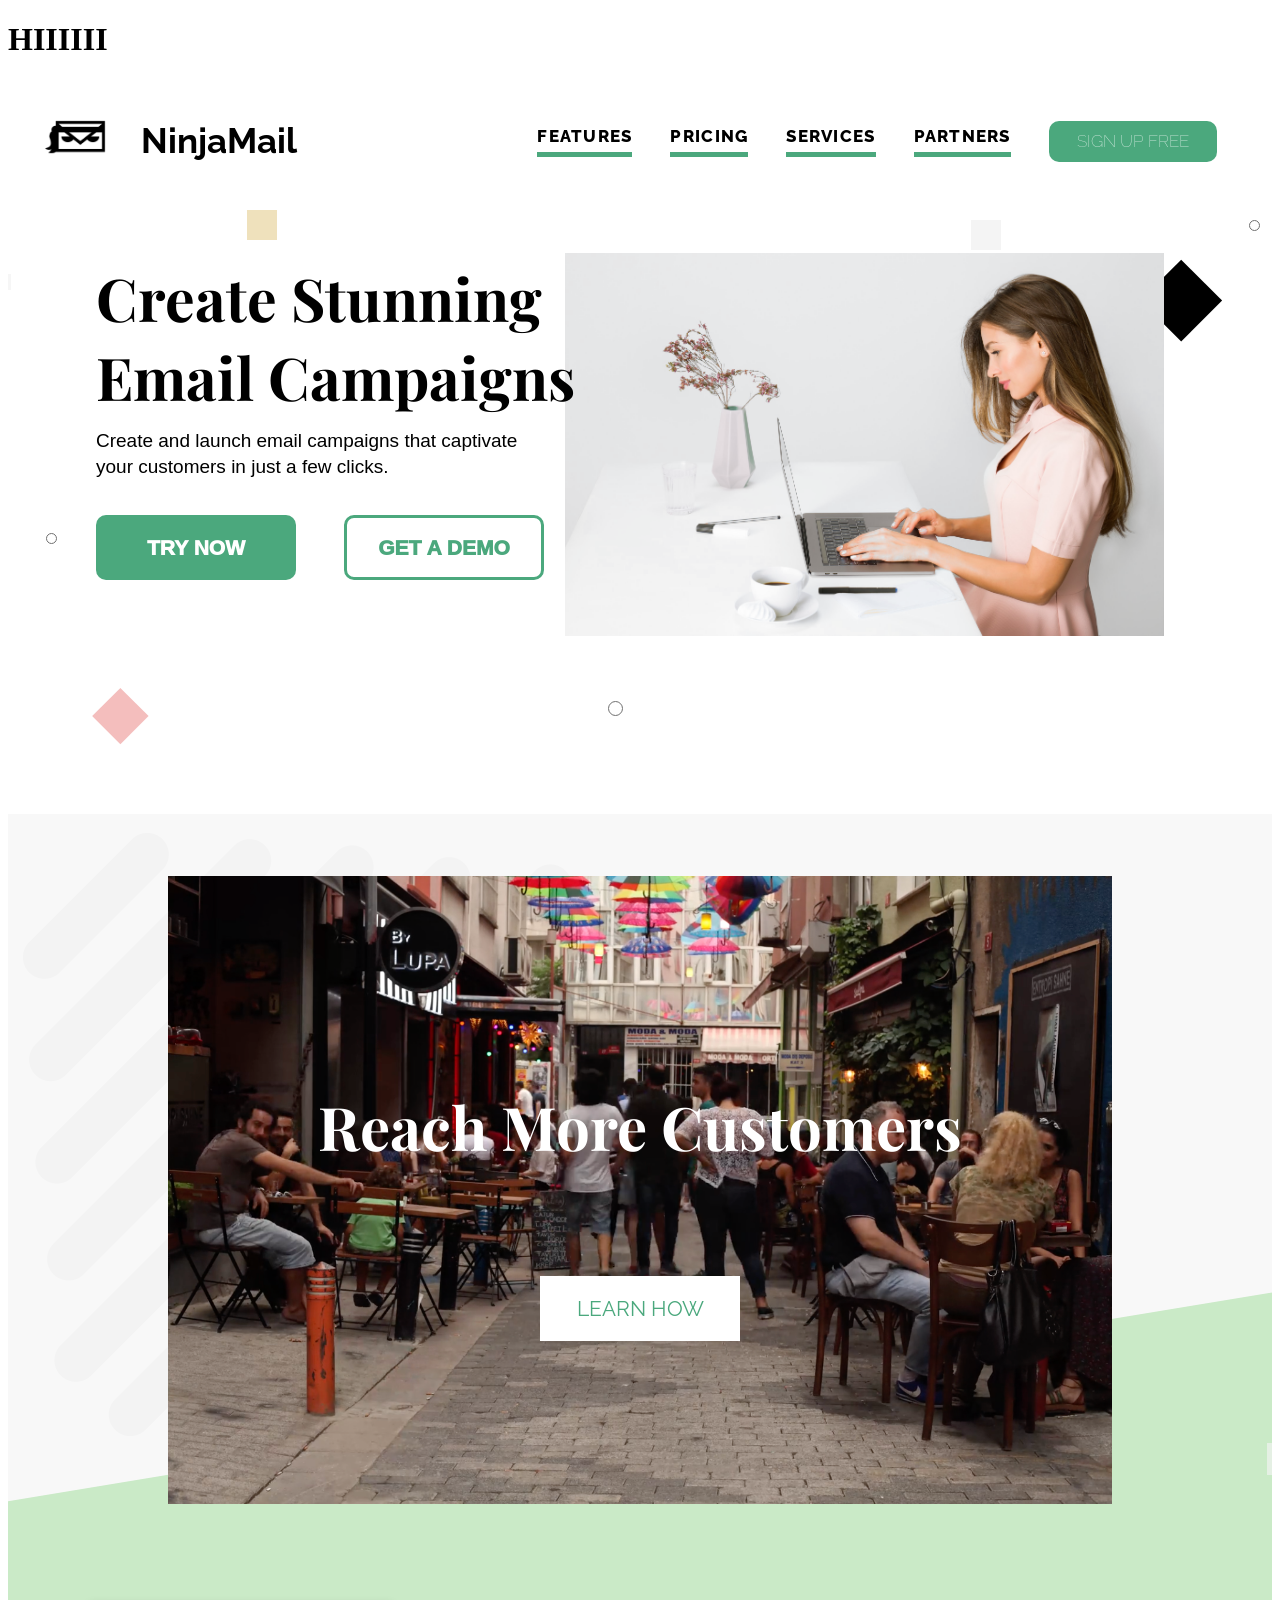
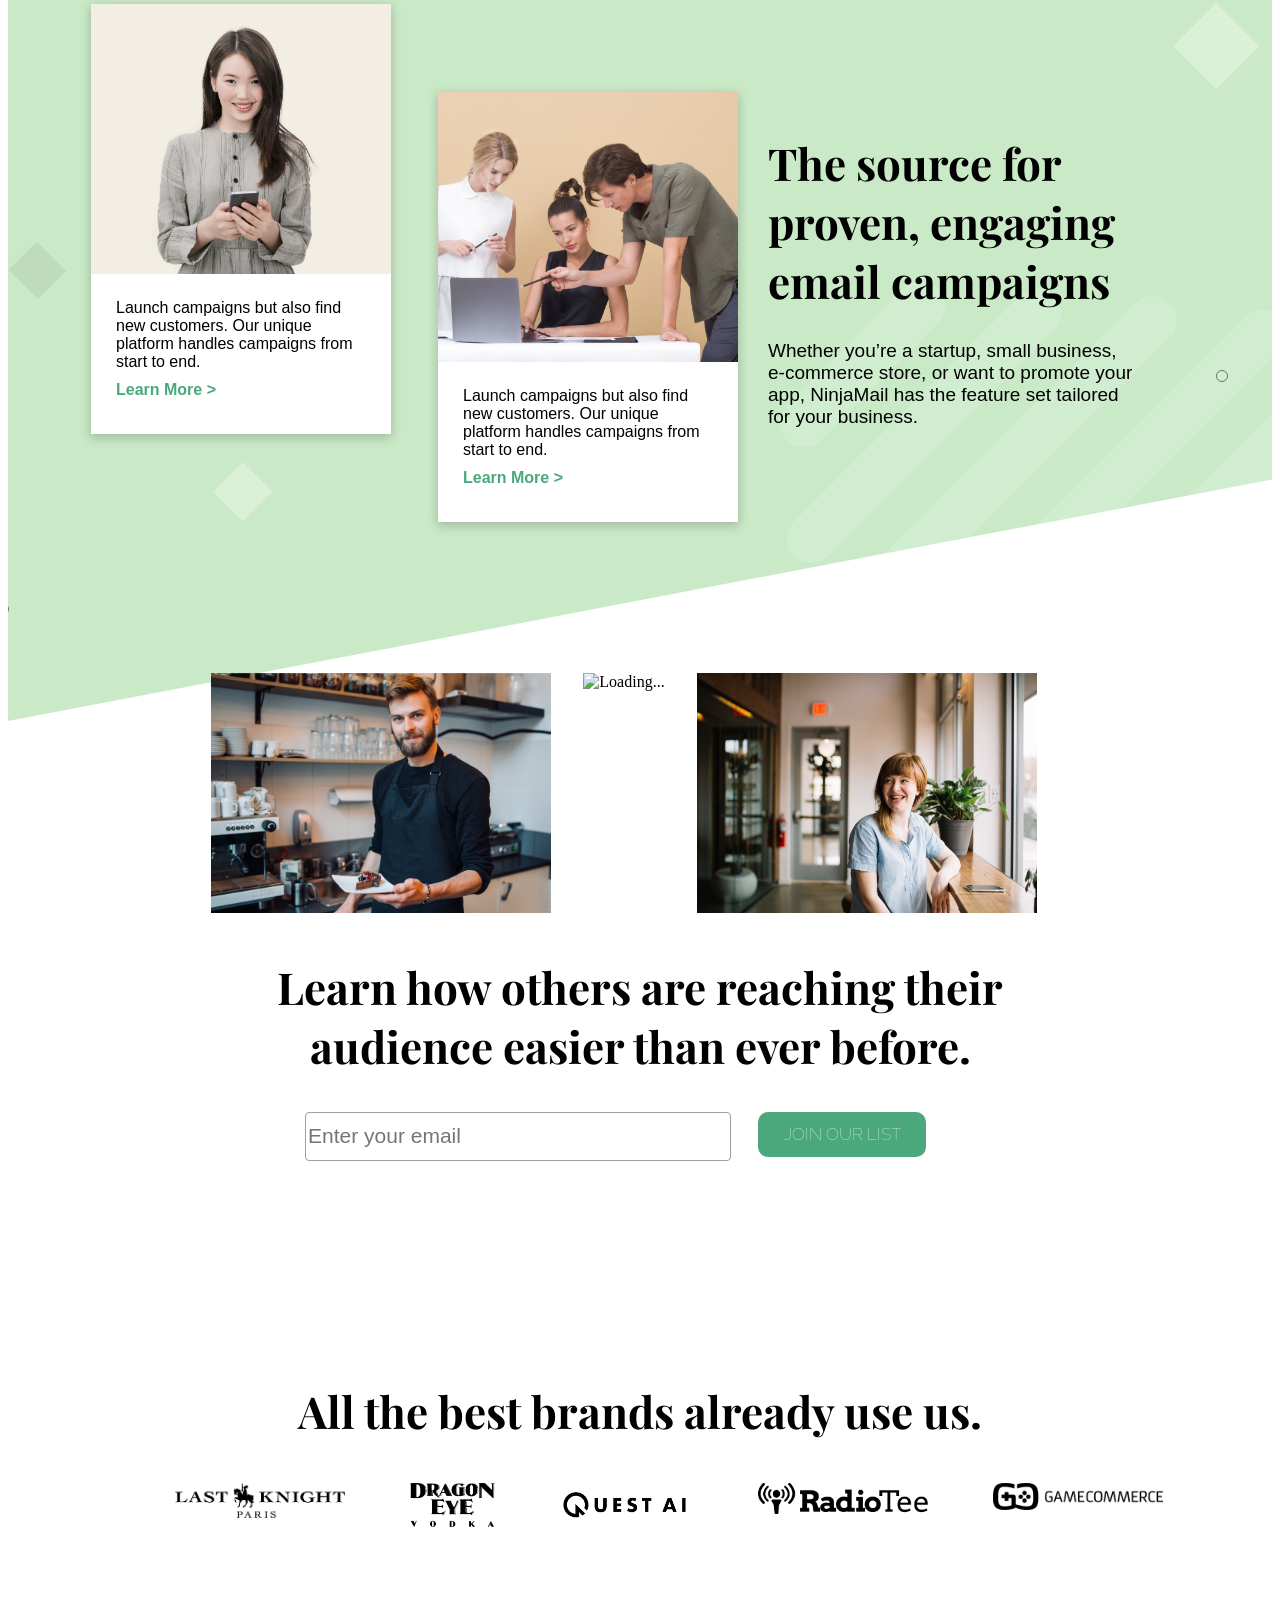
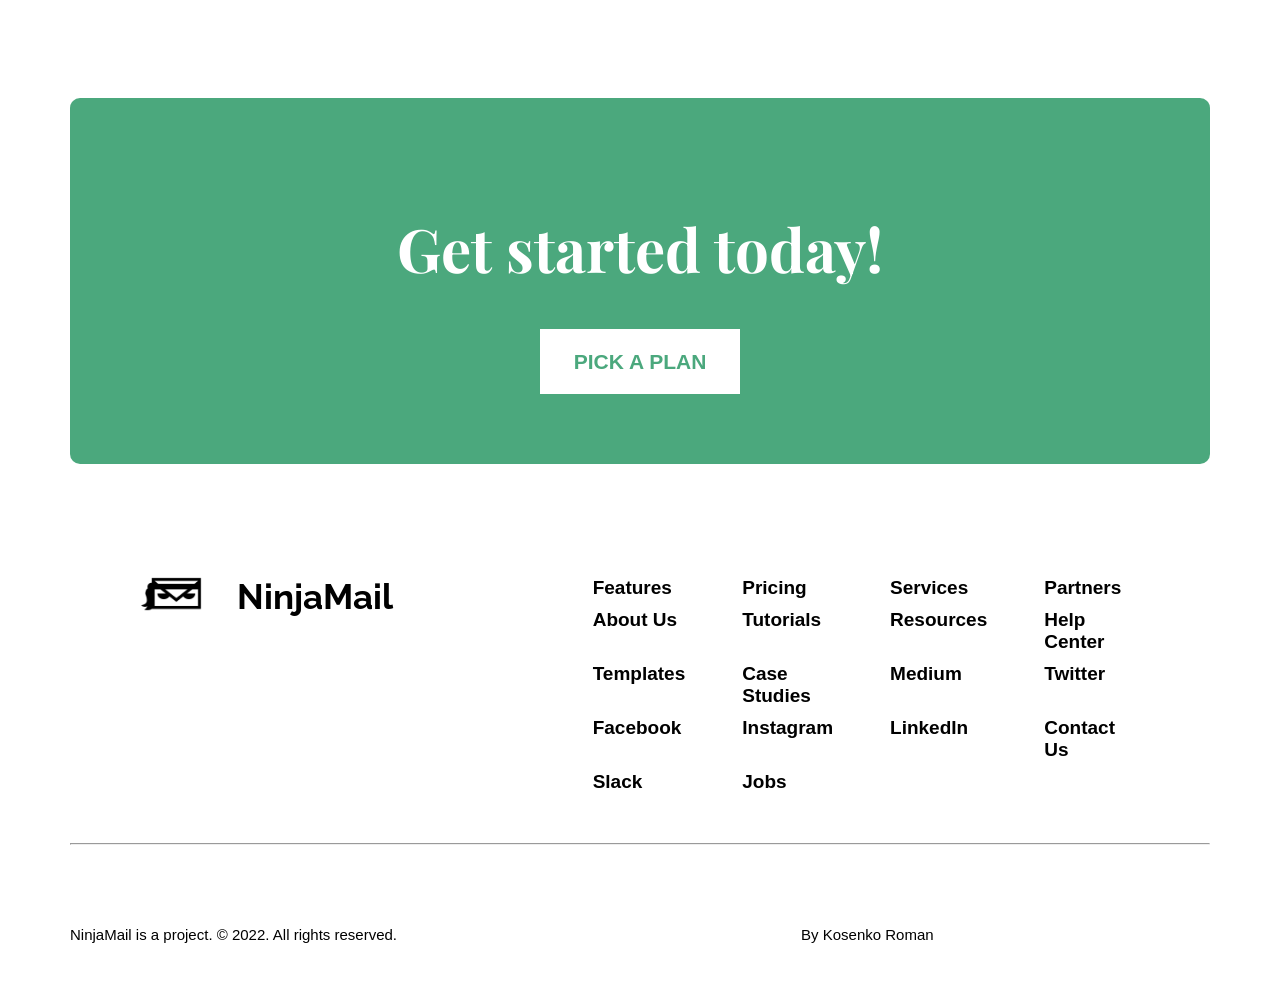
==== index.html @ f55a3e5f "Adaptive without burger" ====
<!DOCTYPE html>

<html lang="en">
    <head>
        <meta charset="UTF-8">
        <title>Title</title>
        <meta name="viewport" content="width=device-width, initial-scale = 1, shrink-to-fit=no">
        <link rel="stylesheet" href="./style.css">
        <link rel="preconnect" href="https://fonts.googleapis.com">
        <link rel="preconnect" href="https://fonts.gstatic.com" crossorigin>
        <link href="https://fonts.googleapis.com/css2?family=Playfair+Display:wght@900&family=Raleway:wght@800;900&display=swap" rel="stylesheet">
        <link href="https://fonts.googleapis.com/css2?family=Roboto:wght@100&display=swap" rel="stylesheet">
    </head>

    <body>
        <header>
            <h1>HIIIIII</h1>
            <div class="container">
                <div class="NinjaMainLogo">
                    <img class="logo_img" src="./img/index.png" alt="Loading...">
                    <span><strong>NinjaMail</strong></span>
                </div>

                <div class="nav_links">
                    <ul class="links">
                        <li>FEATURES</li>
                        <li>PRICING</li>
                        <li>SERVICES</li>
                        <li>PARTNERS</li>
                    </ul>
                    <button class="sign_up_btn">SIGN UP FREE</button>
                </div>
            </div>
        </header>


        <main>
            <div class="container">
                <div class="hero">
                    <div class="hero-left-side">
                        <h1>Create Stunning <br>
                            Email Campaigns</h1>
                        <div class="desc">Create and launch email campaigns that captivate
                    your customers in just a few clicks.</div>

                        <div class="hero-buttons">
                            <button>TRY NOW</button>
                            <button>GET A DEMO</button>
                        </div>
                    </div>
                    <img class="hero-photo" src="./img/hero-photo.png" alt="Wait...">
                </div>

                <div class="video-part">
                    <h1>Reach More Customers</h1>
                    <button>LEARN HOW</button>
                    <img class="video-img" src="./img/video.png" alt="Loading...">
                </div>

                <div class="sec-3">
                    <div class="cards">
                        <div class="card-1">
                            <img src="./img/photo-person-1.png" alt="Loading...">
                            <div class="white-box">
                                <span>
                                    Launch campaigns but also find new customers. Our unique platform handles campaigns from start to end.
                                </span>
                                <button class="learn-more">Learn More > </button>
                            </div>
                            </div>

                            <div class="card-2">
                                <img src="./img/photo-person-2.png" alt="Loading...">
                                <div class="white-box">
                                    <span>
                                        Launch campaigns but also find new customers. Our unique platform handles campaigns from start to end.
                                    </span>
                                    <button class="learn-more">Learn More > </button>
                                </div>
                        </div>
                    </div>

                    <div class="description">
                        <h1>The source for proven, engaging email campaigns</h1>
                        <span>Whether you’re a startup, small business, e-commerce store, or want to promote your app, NinjaMail
                            has the feature set tailored for your business.
                        </span>
                    </div>
                </div>



                <div class="sec-4">
                    <div class="gallery">
                        <div class="gallery-up">
                            <div class="gallery-1">
                                <img src="./img/gallery-1.png" alt="Loading...">
                            </div>
                            <div class="gallery-2">
                                <img src="./img/gallery-2.png" alt="Loading...">
                            </div>
                        </div>
                        <div class="gallery-low">
                            <div class="gallery-3">
                                <img src="./img/gallery-3.png" alt="Loading...">
                            </div>
                        </div>
                    </div>
                    <h1>Learn how others are reaching their audience easier than ever before.</h1>

                    <div class="email">
                        <input type="text" placeholder="Enter your email"/>
                        <button class="join">JOIN OUR LIST</button>
                    </div>
                </div>

                <div class="brands">
                    <h1>All the best brands
                        already use us.</h1>
                    <div class="logos">
                        <img class="brand-1" src="./img/brand-1.png" alt="Loading...">
                        <img class="brand-2" src="./img/brand-2.png" alt="Loading...">
                        <img class="brand-3" src="./img/brand-3.png" alt="Loading...">
                        <img class="brand-4" src="./img/brand-4.png" alt="Loading...">
                        <img class="brand-5" src="./img/brand-5.png" alt="Loading...">
                    </div>
                </div>

                <div class="get-started">
                    <h1>Get started today!</h1>
                    <button>PICK A PLAN</button>
                </div>



                <div class="footer">
                    <div class="logo-foot">
                        <div class="NinjaMainLogo">
                            <img class="logo_img" src="./img/index.png" alt="Loading...">
                            <span><strong>NinjaMail</strong></span>
                        </div>
                    </div>

                    <div class="footer-links">
                        <a href="">Features</a>
                        <a href="">Pricing</a>
                        <a href="">Services</a>
                        <a href="">Partners</a>
                        <a href="">About Us</a>
                        <a href="">Tutorials</a>
                        <a href="">Resources</a>
                        <a href="">Help Center</a>
                        <a href="">Templates</a>
                        <a href="">Case Studies</a>
                        <a href="">Medium</a>
                        <a href="">Twitter</a>
                        <a href="">Facebook</a>
                        <a href="">Instagram</a>
                        <a href="">LinkedIn</a>
                        <a href="">Contact Us</a>
                        <a href="">Slack</a>
                        <a href="">Jobs</a>
                    </div>
                </div>
                <hr>

                <div class="info">
                    <div class="container">
                        <span class="text">NinjaMail is a project. © 2022. All rights reserved.</span>
                        <span class="name"> By Kosenko Roman</span>
                    </div>
                </div>
            </div>
        </main>
    </body>
</html>
---- style.css ----
button {
    border: 0; // сброс толщины границ
}

.container {
    width: 1170px;
    margin: 0 auto;
}

a{
    text-decoration: none;
    color: black;
}

/*HEADER*/


header .container{
    display: flex;
    align-items: center;
    justify-content: center;
}

.NinjaMainLogo{
    padding-top: 28px;
    display: flex;
    align-items: center;
}

.NinjaMainLogo span{
    font-family: 'Raleway', sans-serif;
    font-weight: 900;
    font-size: 35px;
}

.logo_img{
    display: inline-block;
    width: 128px;
    height: 64px;
}

.nav_links{
    display: flex;
    align-items: center;
    justify-content: center;
    margin-right: 100px;
    margin-left: 310px;
    margin-top: 30px;
}

.links{
    display: flex;
    align-items: center;
    justify-content: center;
    list-style: none;
}

.links li{
    margin-right: 38px;
    font-family: 'Raleway' , sans-serif;
    font-weight: 800;
    font-size: 17px;
    line-height: 20px;
    padding-bottom: 6px;
    letter-spacing: 1.27px;
    border-bottom: 5px solid #4BA87D;
}

.sign_up_btn{
    width: 168px;
    height: 41px;
    background-color: #4BA87D;
    color: white;
    font-family: 'Raleway' , sans-serif;
    font-weight: 100;
    font-size: 17px;
    border-radius: 10px;
}


/*MAIN*/

main{
    height: 2648px;
    background: center / cover no-repeat url('./img/background.svg');
}


.hero{
    display: flex;
    align-items: center;
    justify-content: center;
    width: 1088px;
    height: 383px;
    margin: 0 auto 320px auto;
}

.hero-left-side{
    z-index: 2;
    margin-top: 70px;
}

.hero-left-side h1{
    font-family: 'Playfair Display' , serif;
    font-size: 59px;
    width: 489px;
    height: 142px;
    margin-bottom: 28px;
}

.hero-left-side .desc{
    font-family: 'Roboto Light' , sans-serif;
    font-size: 19px;
    width: 446px;
    height: 52px;
    line-height: 26px;
}

.hero-photo{
    width: 680px;
    height: 383px;
    position: relative;
    margin-top: 200px;
    top: -20px;
    z-index: 1;
    left: -20px;
}

.hero-buttons :nth-child(1){
    margin-top: 35px;
    background-color: #4BA87D;
    color: white;
    font-family: 'Roboto Thin' , sans-serif;
    font-weight: 1000;
    font-size: 21px;
    border-radius: 10px;
    width: 200px;
    height: 65px;
}

.hero-buttons :nth-child(2){
    margin-top: 35px;
    border: 3px solid #4BA87D;
    background-color: white;
    color: #4BA87D;
    font-family: 'Roboto Thin' , sans-serif;
    font-weight: 1000;
    font-size: 21px;
    border-radius: 10px;
    margin-left: 44px;
    width: 200px;
    height: 65px;
}


/* VIDEO PART*/

.video-part{
    display: flex;
    justify-content: center;
    margin:0 10px 100px 10px;
}

.video-part h1{
    position: absolute;
    z-index: 10;
    margin-left: auto;
    margin-right: auto;
    left: 0;
    right: 0;
    text-align: center;
    font-family: 'Playfair Display' , sans-serif;
    font-size: 60px;
    color: white;
    margin-top: 210px;
}

.video-part button{
    position: absolute;
    z-index: 10;
    margin-left: auto;
    margin-right: auto;
    left: 0;
    right: 0;
    font-family: 'Raleway' , sans-serif;
    font-size: 21px;
    background-color: white;
    width: 200px;
    height: 65px;
    color: #4BA87D;
    margin-top: 400px;
}

.video-img{
    z-index: 1;
    width: 944px;
    height: 628px;
}

.sec-3{
    width: 1098px;
    margin: 0 auto;
    display: flex;
}

.card-1{
    display: flex;
    align-items: center;
    justify-content: center;
    flex-direction: column;
    height: 430px;
    width: 300px;
    box-shadow: 0 3px 10px 1px rgba(0 , 0 , 0 , 0.2);
}

.card-1 img{
    width: 300px;
    object-fit: cover;
    height: 430px;
}

.card-1 .white-box{
    background-color: white;
    display: flex;
    flex-direction: column;
    justify-content: start;
    align-items: start;
    padding: 25px;
}

.card-1 .white-box span{
    font-family: 'Roboto Light' , sans-serif;
    font-size: 16px;
}

.learn-more{
    color: #4BA87D;
    font-family: "Roboto Light", sans-serif;
    font-weight: 800;
    font-size: 16px;
    padding: 10px 0 ;
    background-color: white;
}


.card-2{
    display: flex;
    align-items: center;
    justify-content: center;
    flex-direction: column;
    width: 300px;
    box-shadow: 0 3px 10px 1px rgba(0 , 0 , 0 , 0.2);
    margin-left: 47px;
    margin-top: 88px;
    height: 430px;
}

.card-2 img{
    width: 300px;
    object-fit: cover;
    height: 369px;
}

.card-2 .white-box{
    background-color: white;
    display: flex;
    flex-direction: column;
    justify-content: start;
    align-items: start;
    padding: 25px;
}

.card-1 .white-box span{
    font-family: 'Roboto Light' , sans-serif;
    font-size: 16px;
}


.card-2 .white-box span{
    font-family: 'Roboto Light' , sans-serif;
    font-size: 16px;
}

.card-2 .learn-more{
    color: #4BA87D;
    font-family: "Roboto Light", sans-serif;
    font-weight: 800;
    font-size: 16px;
    padding: 10px 0 ;
    background-color: white;
}


.description{
    margin-top: 100px;
    width: 365px;
    margin-left: 20px;
}

.description h1{
    font-family: 'Playfair Display' , sans-serif;
    font-size: 44px;
}

.description span{
    font-family: 'Roboto Light' , sans-serif;
    font-size: 19px;
}


.sec-4{
    width: 1090px;
    height: 530px;
    margin: 130px auto 0 auto;
    display: flex;
    flex-direction: column;
    align-items: center;
    justify-content: center;
}

.gallery{
    display: flex;
}


.gallery img{
    width: 340px;
    height: 240px;
    margin-right: 32px;
}

.sec-4 h1{
    margin-top: 40px;
    font-family: 'Playfair Display' , sans-serif;
    font-size: 44px;
    width: 904px;
    height: 125px;
    text-align: center;
}

.email{
    display: flex;
    width: 670px;
    max-height: 110px;
    margin: 0 auto;
}

.email input{
    display: block;
    width: 420px;
    height: 45px;
    font-family: "Roboto Light", sans-serif;
    font-weight: 500;
    font-size: 21px;
    color: black;
    align-items: center;
    justify-content: center;
    border: 1px solid #9F9F9F;
    border-radius: 0.25rem;
    margin-right: 27px;
}

.email .join{
    width: 168px;
    height: 45px;
    background-color: #4BA87D;
    color: white;
    font-family: 'Raleway' , sans-serif;
    font-weight: 100;
    font-size: 17px;
    border-radius: 10px;
}

.brands{
    width: 944px;
    height: 220px;
    margin: 0 auto 146px auto;
    display: flex;
    flex-direction: column;
    align-items: center;
    justify-content: center;
}

.brands h1{
    font-family: "Playfair Display", sans-serif;
    font-size: 44px;
    margin-bottom: 43px;
}

.brands .logos{
    display: grid;
    grid-template-columns: repeat(5 , 1fr);
    width: 930px;
    height: 50px;
    margin: 0 auto;
}

.logos img{
    max-width: 170px;
    max-height: 44px;
    margin-right: 65px;
}


.get-started{
    display: flex;
    justify-content: center;
    align-items: center;
    flex-direction: column;
    width: 100%;
    height: 366px;
    background-color: #4BA87D;
    margin-bottom: 73px;
    border-radius: 10px;
}

.get-started h1{
    font-family: "Playfair Display",sans-serif;
    font-size: 60px;
    color: white;
}

.get-started button{
    background-color: white;
    color: #4BA87D;
    width: 200px;
    height: 65px;
    font-size: 21px;
    line-height: 25px;
    font-weight: 800;
}

/*FOOTER*/

.footer{
    display: flex;
    justify-content: center;
    margin: 0 300px 0 0;
}

.logo-foot{
    margin-right: 200px;
}

.footer-links{
    display: grid;
    grid-template-columns: 1fr 1fr 1fr 1fr;
    font-family: "Roboto Light",sans-serif;
    font-size: 19px;
    line-height: 22px;
    font-weight: 550;
    grid-row-gap: 10px;
    grid-column-gap: 57px;
    margin-top: 40px;
}


hr{
    max-width: 1150px;
    margin: 50px auto 40px auto;
}

.info{
    display: flex;
    align-items: center;
    justify-content: center;
    height: 100px;
}

.info .text{
    font-family: "Roboto Thin",sans-serif;
    font-size: 15px;
    margin-right: 400px;
}

.info .name{

    font-family: "Roboto Thin",sans-serif;
    font-size: 15px;
}

/*ADAPTIVE*/

/*DONE*/
@media screen and (max-width: 1280px) {
    .container{
        width: 1140px;
    }

    .NinjaMainLogo{
        margin-left: 250px;
    }
    .nav_links{
        margin-right: 300px;
        margin-left: 200px;
    }
    .cards{
        display: flex;
    }
    .sec-3 .description{
        margin-left: 30px;
    }
    .sec-4{
        margin-bottom: 150px;
    }

    .sec-4 .gallery{
        display: flex;
    }
    .sec-4 .gallery-up{
        display: flex;
    }
}

/*DONE*/
@media screen and (max-width: 1199px) {
    .container{
        width: 960px;
    }

    .NinjaMainLogo{
        justify-content: center;
    }
    .nav_links{
        margin-top: 20px;
        margin-left: 50px;
    }

    .hero-left-side{
        margin-left: 50px;
    }
    .hero-photo{
        top: -20px;
        z-index: 1;
        left: -180px;
    }

    .cards{
        display: flex;
    }
    .description{
        width: 250px;
    }
    .sec-3 .description h1{
        font-size: 35px;
    }

    .sec-3 .description span{
        font-size: 19px;
    }

    .sec-4{
        margin-bottom: 150px;
    }

    .sec-4 .gallery{
        display: flex;
        flex-direction: column;
        align-items: center;
    }
    .sec-4 .gallery-up{
        display: flex;
        margin: 30px 0 ;
    }

}


/*Добавить бургер*/
@media screen and (max-width: 991px) {
    .container{
        width: 720px;
    }
    .NinjaMainLogo{
        justify-content: center;
    }
    .nav_links{
        margin-top: 20px;
        margin-left: 200px;
    }
    .links{
        display: none;
    }

    .hero-left-side{
        margin-left: 50px;
    }

    .hero-photo{
        top: -20px;
        z-index: 1;
        left: -350px;
    }

    .sec-3{
        display: flex;
        flex-direction: column;
        justify-content: center;
    }

    .sec-3 .cards{
        display: flex;
        justify-content: start;
        margin: 0 50px 0 50px;
    }
    .sec-3 .description{
        width: 600px;
        margin: 0 50px;
        text-align: center;
        display: flex;
        flex-direction: column;
        justify-content: center;
    }
    .sec-4 .gallery{
        margin-right: 350px;
    }

    .sec-4 h1{
        margin-right: 350px;
    }
    .sec-4 .email{
        margin-right: 350px;
    }

    .brands h1{
        margin-right: 200px;
    }
    .brands .logos{
        width: 720px;
        grid-template-columns: repeat(2, 1fr);
        grid-gap: 15px;
    }

    .logo-foot{
        margin-left: 50px;
        margin-right: 50px;
    }
    .footer-links{
        grid-template-columns: 1fr 1fr 1fr;
    }
}


/*DONE*/
@media screen and (max-width: 767px) {
    .container {
        width: 540px;
    }

    .NinjaMainLogo{
        justify-content: center;
    }

    .nav_links{
        margin-top: 20px;
        margin-left: 100px;
    }
    .links{
        display: none;
    }

    .hero{
        margin-bottom: 500px;
    }
    .hero-left-side{
        margin-top: 0;
    }

    .hero-photo{
        width: 700px;
        height: 400px;
        top: 300px;
        z-index: 1;
        left: -550px;
    }

    .sec-3 .cards {
        display: flex;
        flex-direction: column;
        align-items: center;
        justify-content: center;
        margin-left: -600px;
    }

    .card-1{
        margin-left: 47px;
    }
    .card-2{
        margin-top: 20px;
    }

    .sec-3 .description{
        width: 500px;
        text-align: center;
        display: flex;
        flex-direction: column;
        justify-content: center;
        margin-top: 10px;
        margin-left: 0;
    }

    .gallery{
        margin-left: -200px;
        margin-top: 700px;
    }
    .gallery-up{
        flex-direction: column;
    }
    .gallery-1{
        margin-bottom: 30px;
    }

    .sec-4 h1{
        text-align: start;
        width: 400px;
        margin-left: -180px;
        margin-bottom: 180px;
    }

    .email{
        display: flex;
        flex-direction: column;
        justify-content: center;
        align-items: center;
        margin-left: -200px;
        margin-bottom: 150px;
    }
    .email input{
        margin-bottom: 10px;
    }

    .brands{
        margin-top: 700px;
        margin-left: -100px;
    }

    .brands h1{
        width: 400px;
    }

    .footer-links{
        grid-template-columns: 1fr 1fr ;
    }

}

/*Done*/
@media screen and (max-width: 575px) {
    .container{
        width: 350px;
    }

    header .container{
        display: flex;
        flex-direction: column;
    }
    .NinjaMainLogo{
        margin-left: -30px;
    }

    .sign_up_btn{
        margin-left: 175px;
    }

    .hero-left-side{
        width: 300px;
        margin-left: -475px;
        margin-top: 125px;
    }

    .hero-left-side h1{
        font-size: 45px;
        margin-bottom: 5px;
        width: 150px;
    }

    .hero-left-side .desc{
        font-size: 19px;
        width: 320px;
        margin-left: 30px;
        margin-top: 150px;
    }

    .hero-photo{
        width: 350px;
        height: 250px;
        margin-top: 200px;
        top: -150px;
        z-index: 1;
        left: -275px;
    }
    .hero-buttons{
        margin-top: 30px;
        margin-left: 30px;
        display: flex;
    }

    .hero-buttons button{
        width: 200px;
    }
    .hero-buttons :nth-child(1){
        margin-top: 35px;
        min-width: 150px;
    }

    .hero-buttons :nth-child(2){
        margin-top: 35px;
        margin-left: 30px;
        min-width: 150px;
    }

    .video-part{
        margin-top: -325px;
        margin-bottom: 50px;
    }

    .video-part h1{

        margin-left: auto;
        margin-right: auto;
        left: 0;
        right: 0;
        text-align: center;
        font-size: 40px;
        margin-top: 50px;
    }

    .video-part button{

        margin-left: auto;
        margin-right: auto;
        left: 0;
        right: 0;
        font-size: 15px;
        width: 150px;
        height: 50px;
        margin-top: 180px;
    }

    .video-img{
        width: 370px;
        height: 250px;
    }

   .sec-3{
       margin-left: -75px;
   }

   .sec-3 .description{
       margin-left: 115px;
   }
    .description h1{
        width: 275px;
    }

    .description span{
        width: 250px;
    }

    .gallery img{
        width: 340px;
        height: 240px;
        margin-right: 180px;
    }

    .sec-4 h1{
        margin-left: -350px;
        width: 300px;
    }

    .email{
        width: 670px;
        max-height: 110px;
        margin-left: -350px;
    }

    .email input{
        width: 300px;
        height: 45px;
        font-size: 21px;
    }

    .email .join{
        width: 168px;
        height: 45px;
        margin-right: 20px ;
        font-size: 17px;
    }



    .brands{
        width: 944px;
        height: 220px;
        margin-top: 700px;
        margin-bottom: 400px;
    }

    .brands h1{
        font-size: 44px;
        margin-left: -150px;
        width: 300px;
    }

    .brands .logos{
        display: grid;
        grid-template-columns: repeat(1 , 1fr);
        grid-gap: 40px;
        width: 930px;
        height: 50px;
        margin-right: -175px;
    }

    .get-started{
        width: 100%;
        height: 366px;
        margin-bottom: 73px;
    }

    .get-started h1{
        text-align: center;
        font-size: 60px;
        color: white;
    }

    .footer{
        flex-direction: column;
        margin-left: 125px;
    }


    .footer-links{
        grid-template-columns: 1fr 1fr;
        font-size: 19px;
        grid-row-gap: 10px;
        grid-column-gap: 57px;
        margin-top: 40px;
        margin-left: -65px;
    }
}
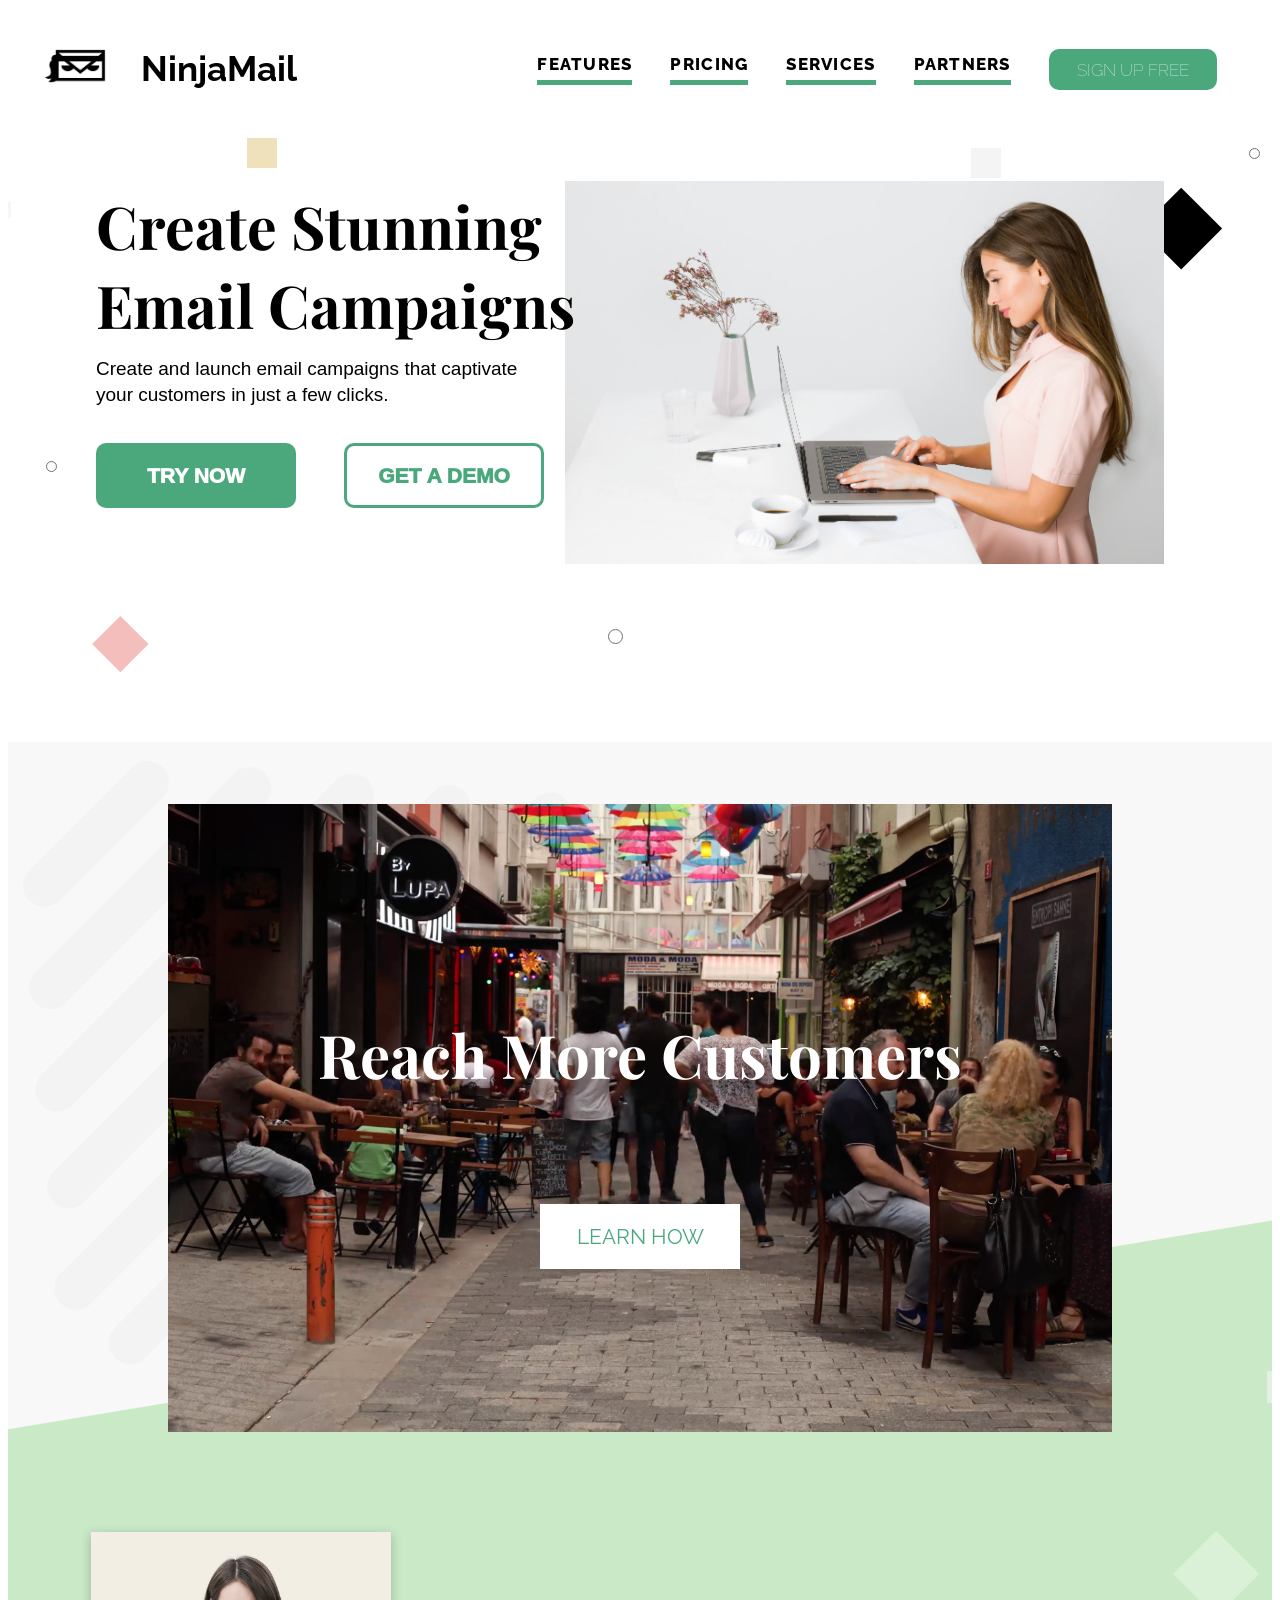
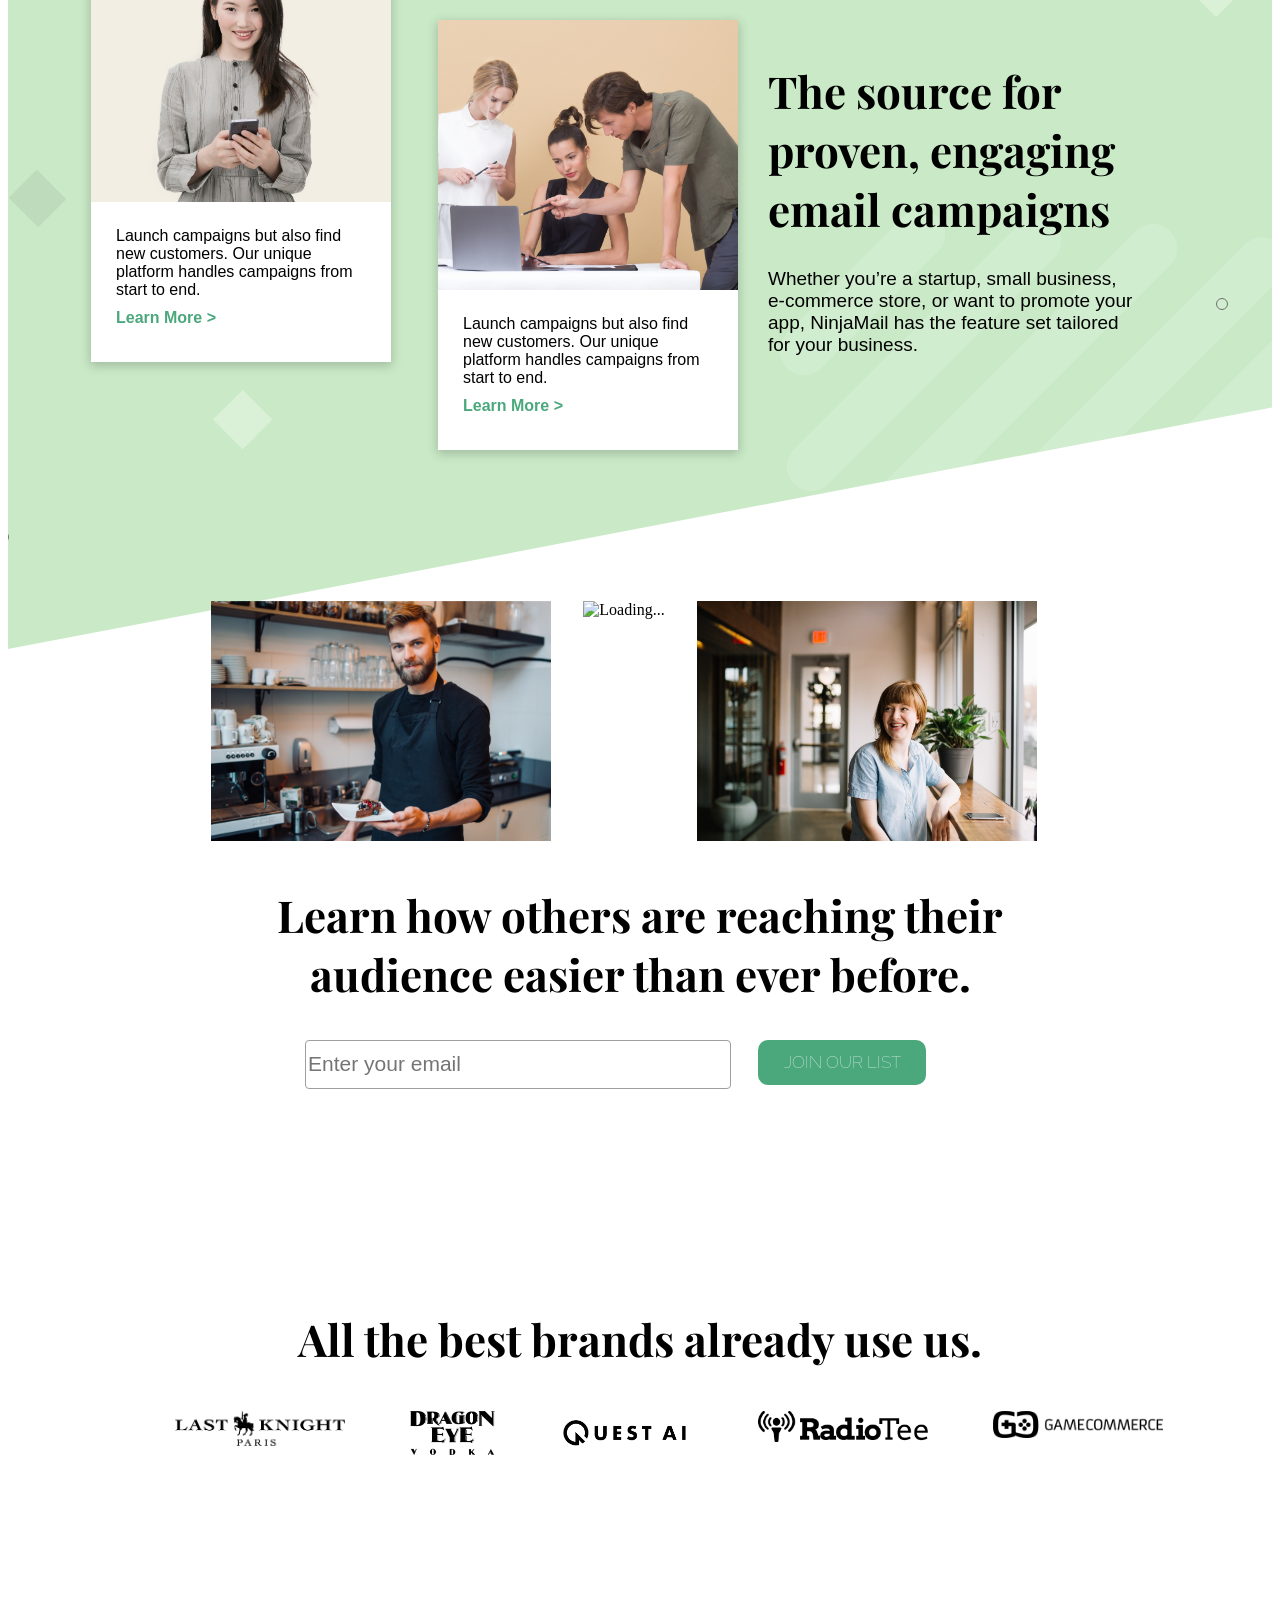
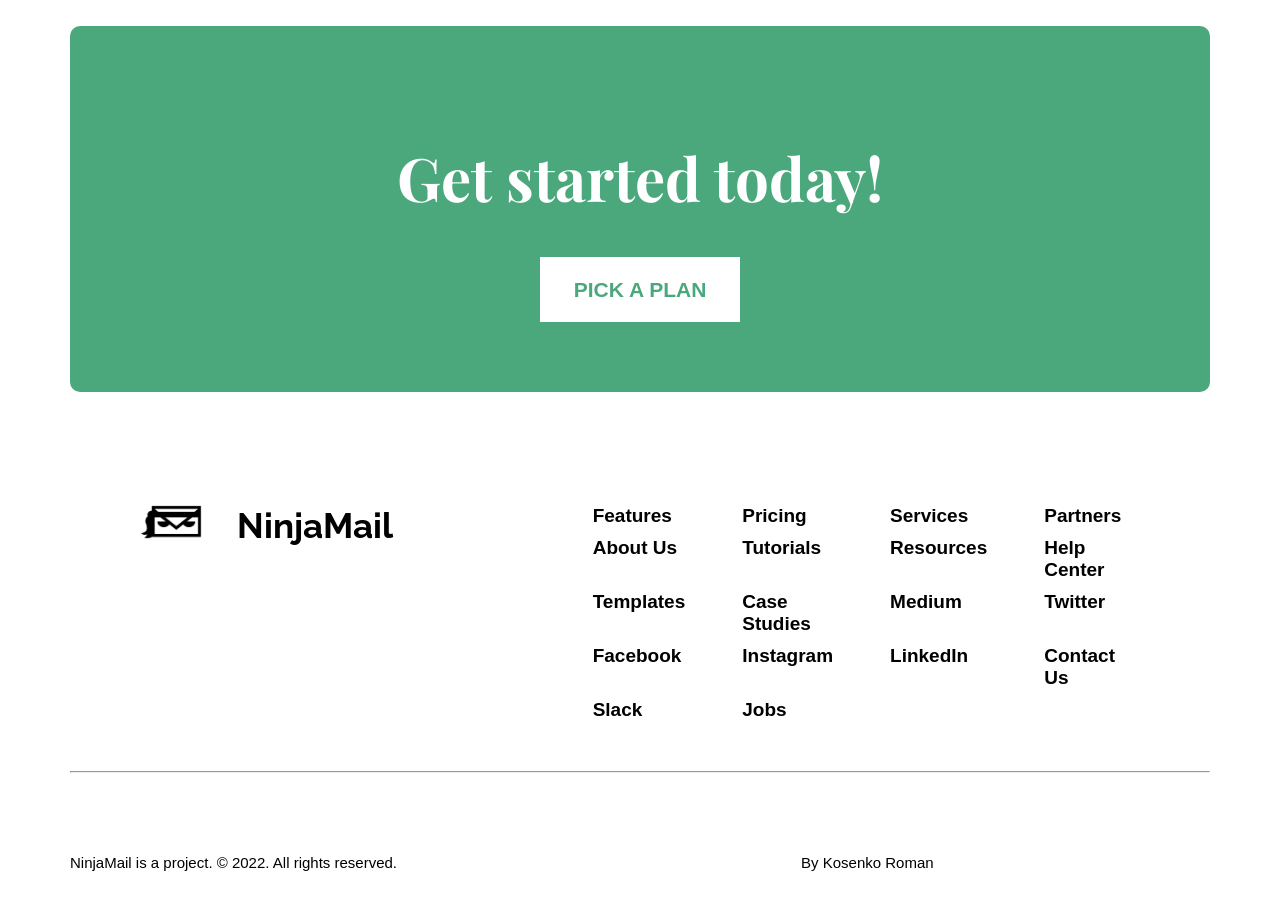
==== commit ee31ac0b: "Adaptive has done. Burger is just waiting." ====
--- a/index.html
+++ b/index.html
@@ -14,7 +14,6 @@
 
     <body>
         <header>
-            <h1>HIIIIII</h1>
             <div class="container">
                 <div class="NinjaMainLogo">
                     <img class="logo_img" src="./img/index.png" alt="Loading...">
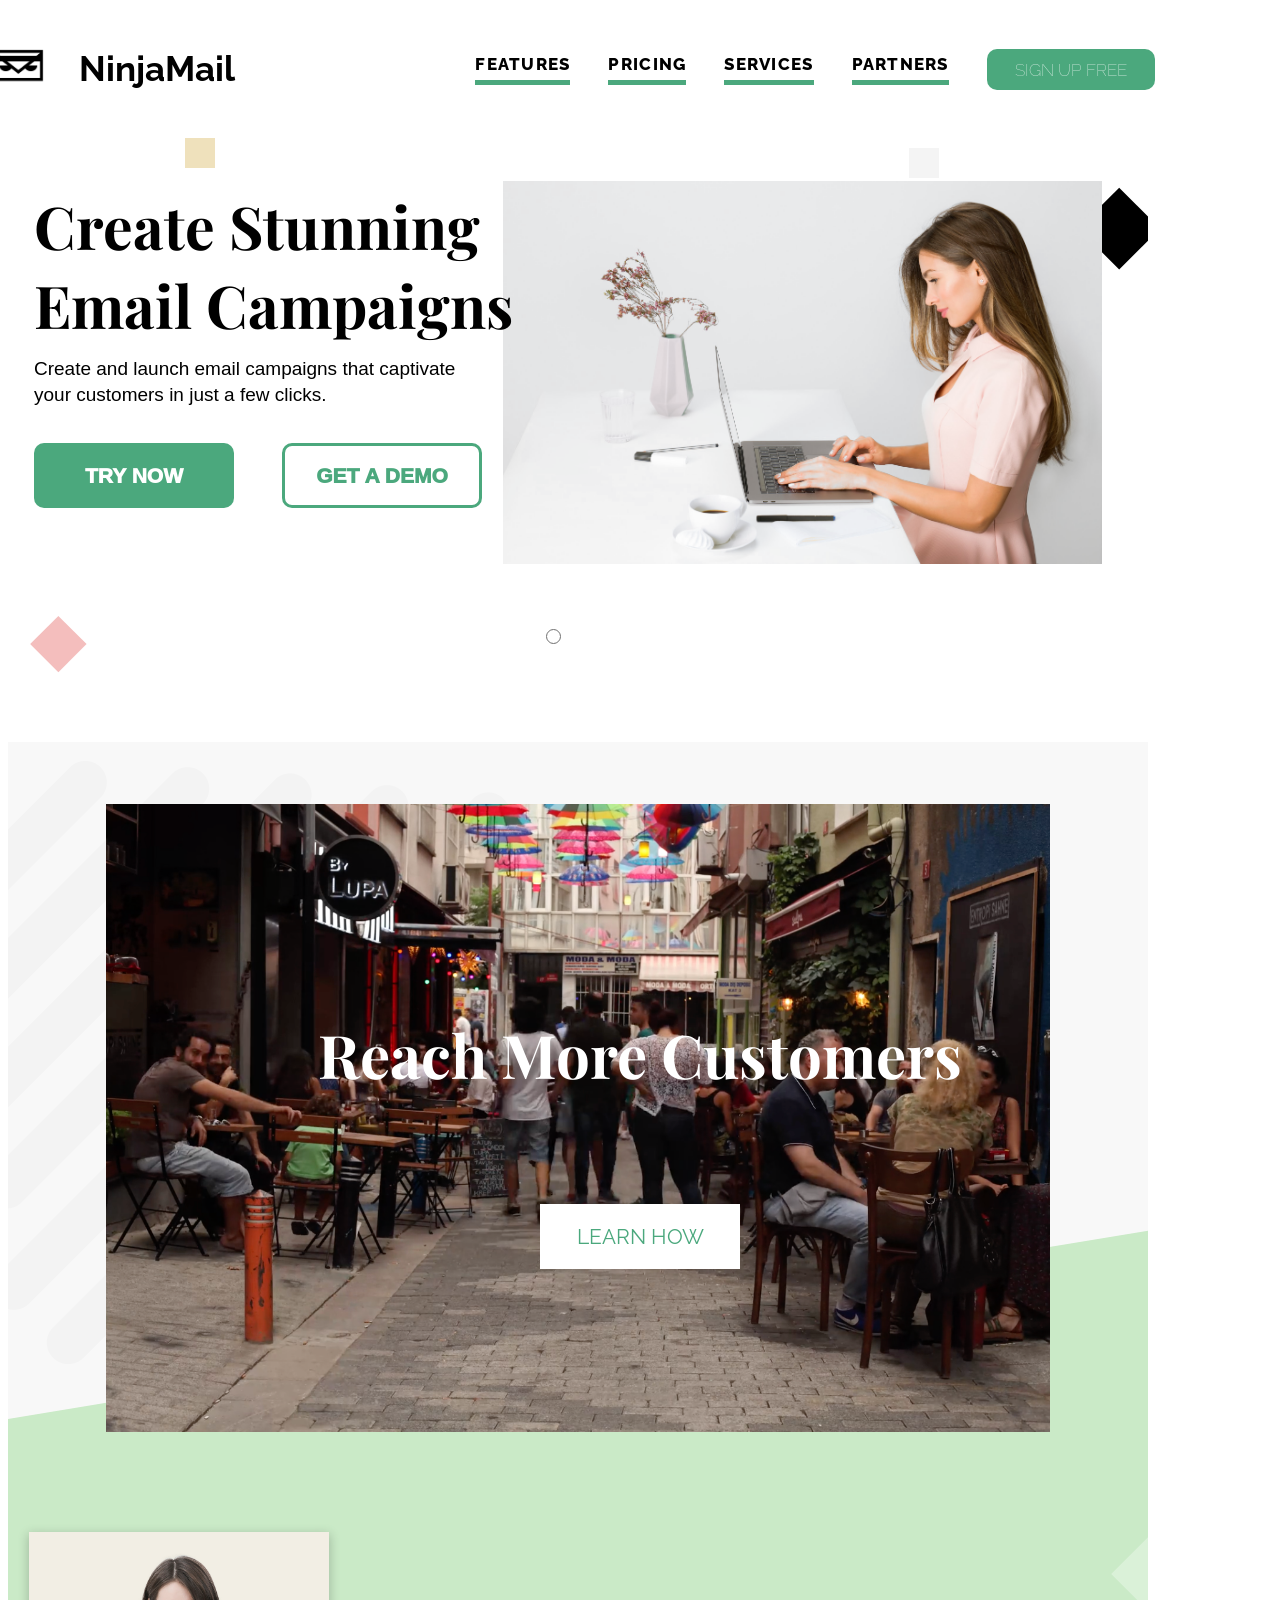
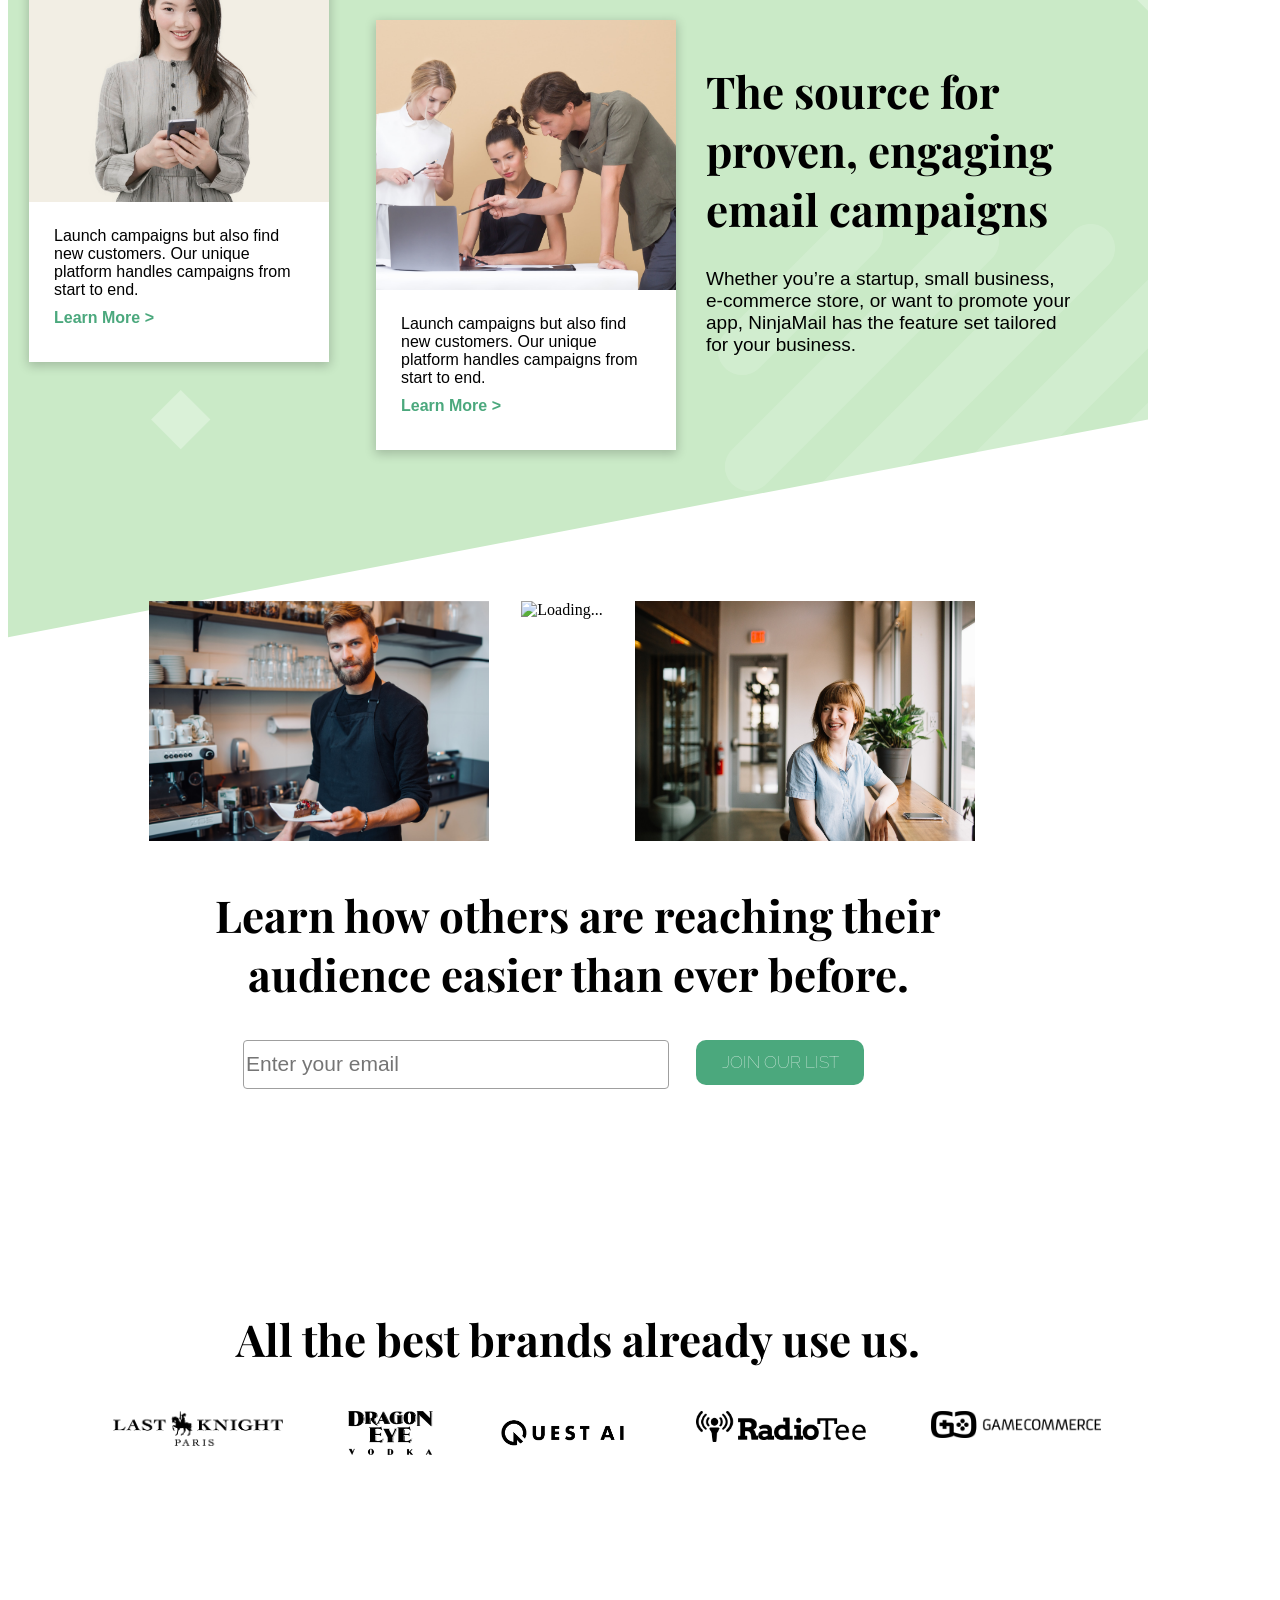
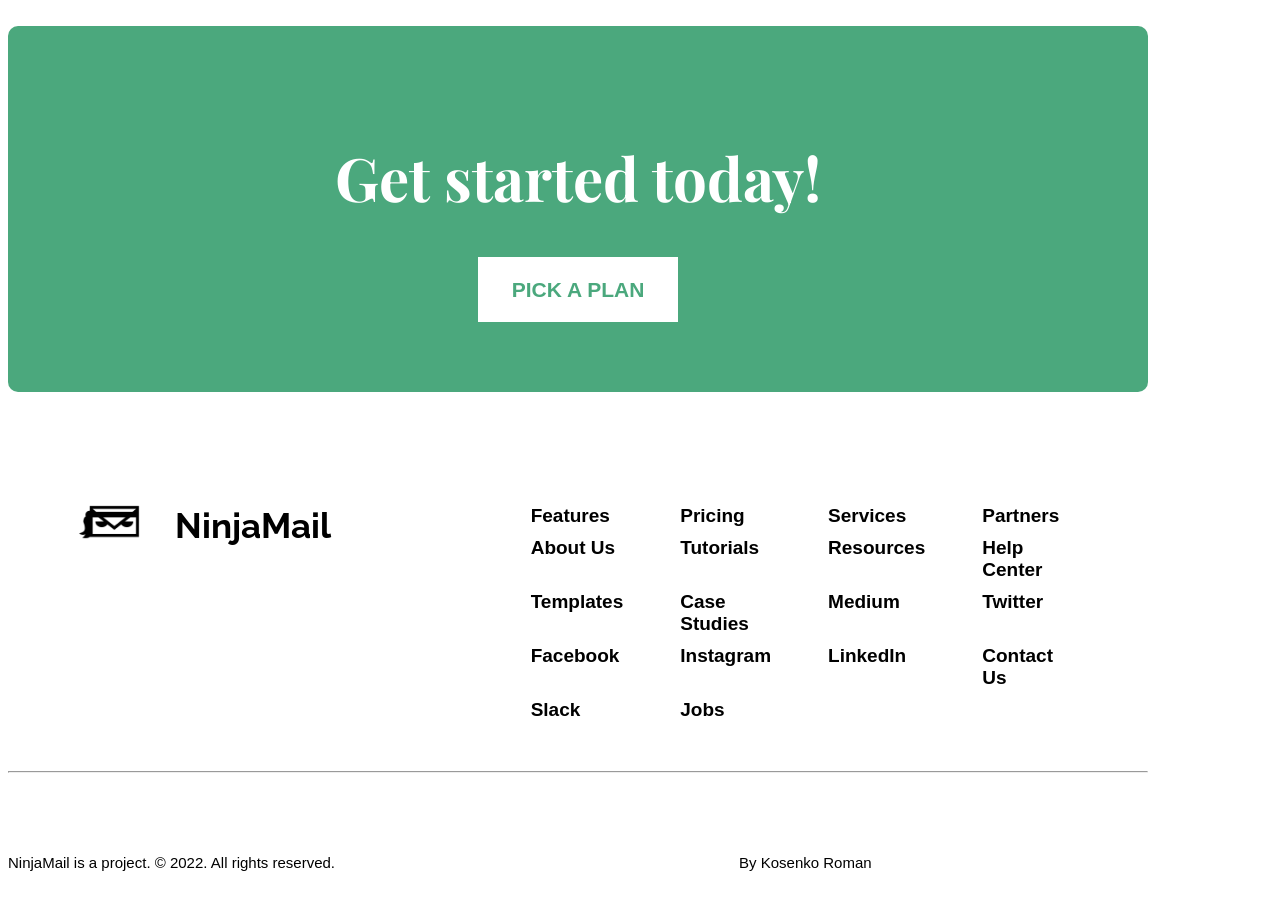
==== commit 23eb4df1: "Try to do unscalable" ====
--- a/index.html
+++ b/index.html
@@ -4,7 +4,7 @@
     <head>
         <meta charset="UTF-8">
         <title>Title</title>
-        <meta name="viewport" content="width=device-width, initial-scale = 1, shrink-to-fit=no">
+        <meta name="viewport" content="width=device-width, user-scalable=no">
         <link rel="stylesheet" href="./style.css">
         <link rel="preconnect" href="https://fonts.googleapis.com">
         <link rel="preconnect" href="https://fonts.gstatic.com" crossorigin>
--- a/style.css
+++ b/style.css
@@ -10,6 +10,9 @@
 a{
     text-decoration: none;
     color: black;
+}
+body{
+    max-width: 1170px;
 }
 
 /*HEADER*/
@@ -483,6 +486,10 @@
 
 /*DONE*/
 @media screen and (max-width: 1280px) {
+    body{
+        max-width: 1140px;
+    }
+
     .container{
         width: 1140px;
     }
@@ -514,6 +521,9 @@
 
 /*DONE*/
 @media screen and (max-width: 1199px) {
+    body{
+        max-width: 960px;
+    }
     .container{
         width: 960px;
     }
@@ -568,6 +578,9 @@
 
 /*Добавить бургер*/
 @media screen and (max-width: 991px) {
+    body{
+        max-width: 720px;
+    }
     .container{
         width: 720px;
     }
@@ -643,6 +656,9 @@
 
 /*DONE*/
 @media screen and (max-width: 767px) {
+    body{
+        max-width: 540px;
+    }
     .container {
         width: 540px;
     }
@@ -746,6 +762,9 @@
 
 /*Done*/
 @media screen and (max-width: 575px) {
+    body{
+        max-width: 350px;
+    }
     .container{
         width: 350px;
     }
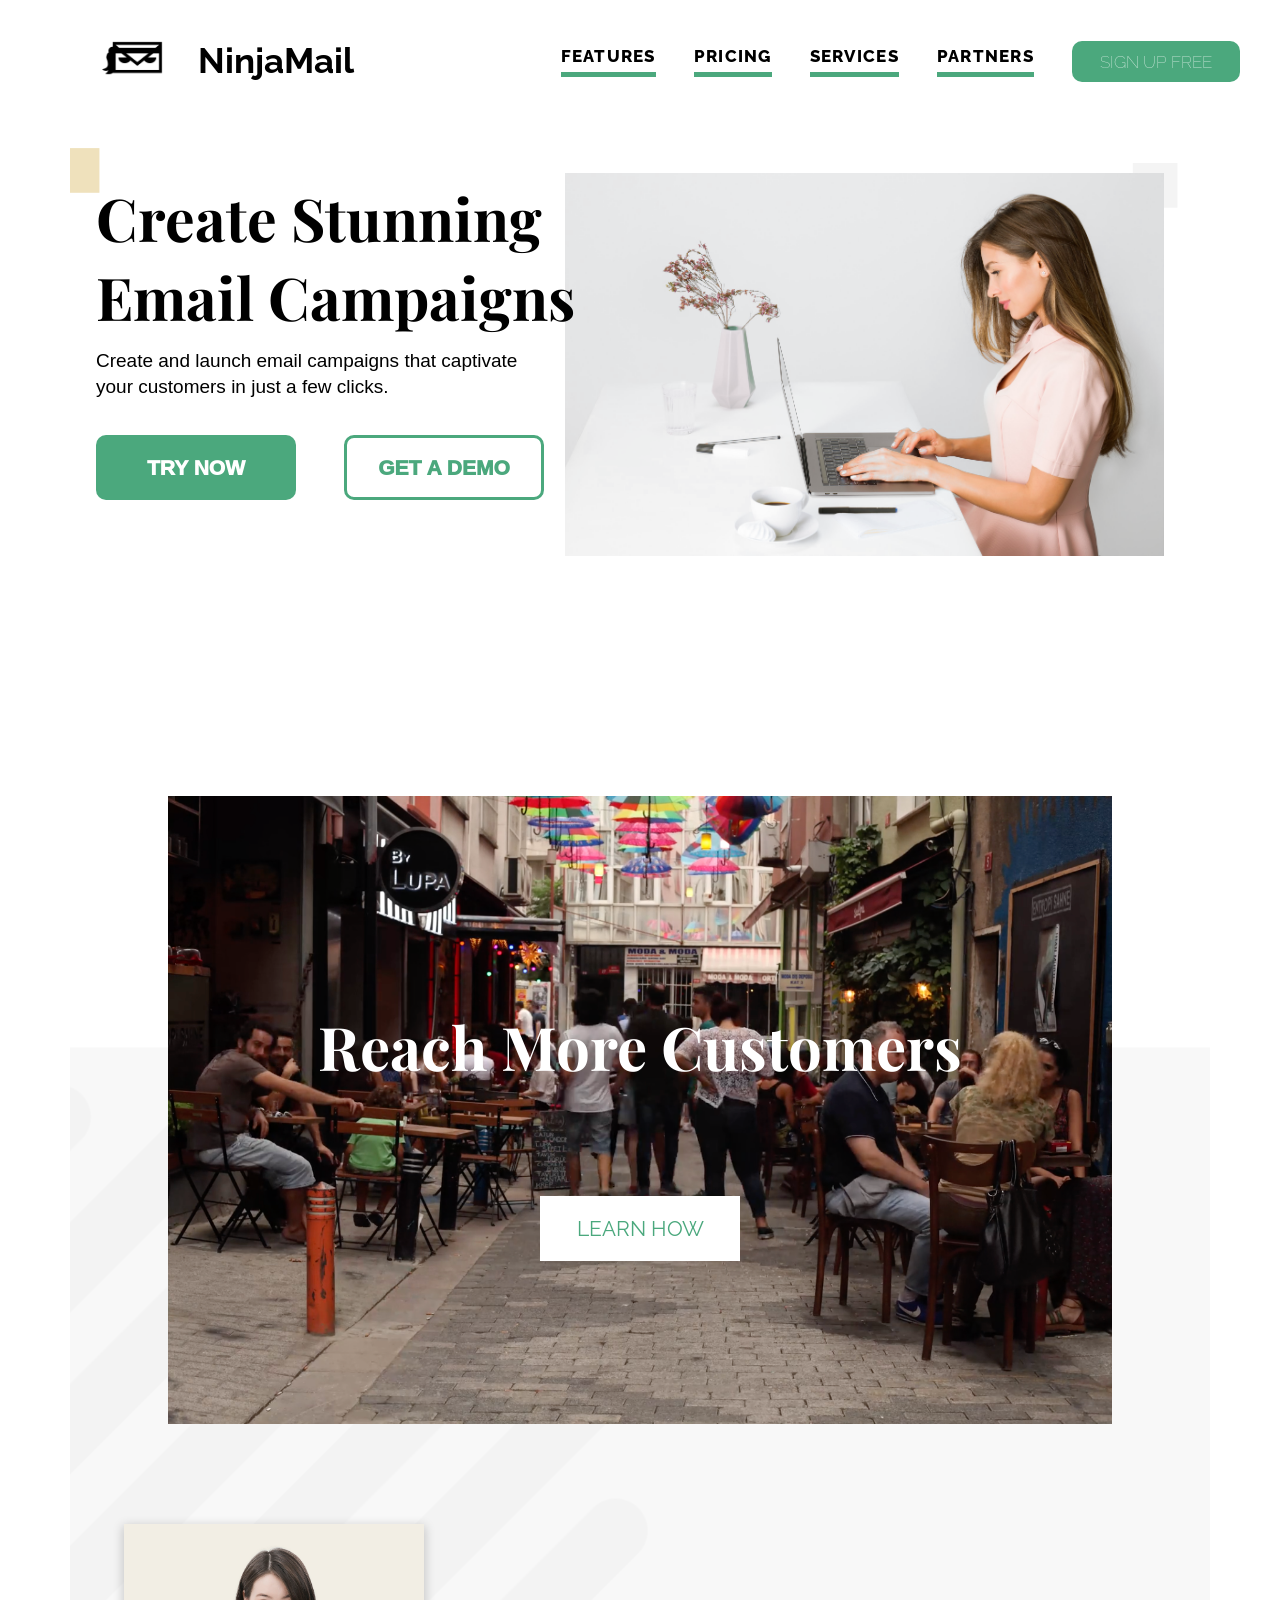
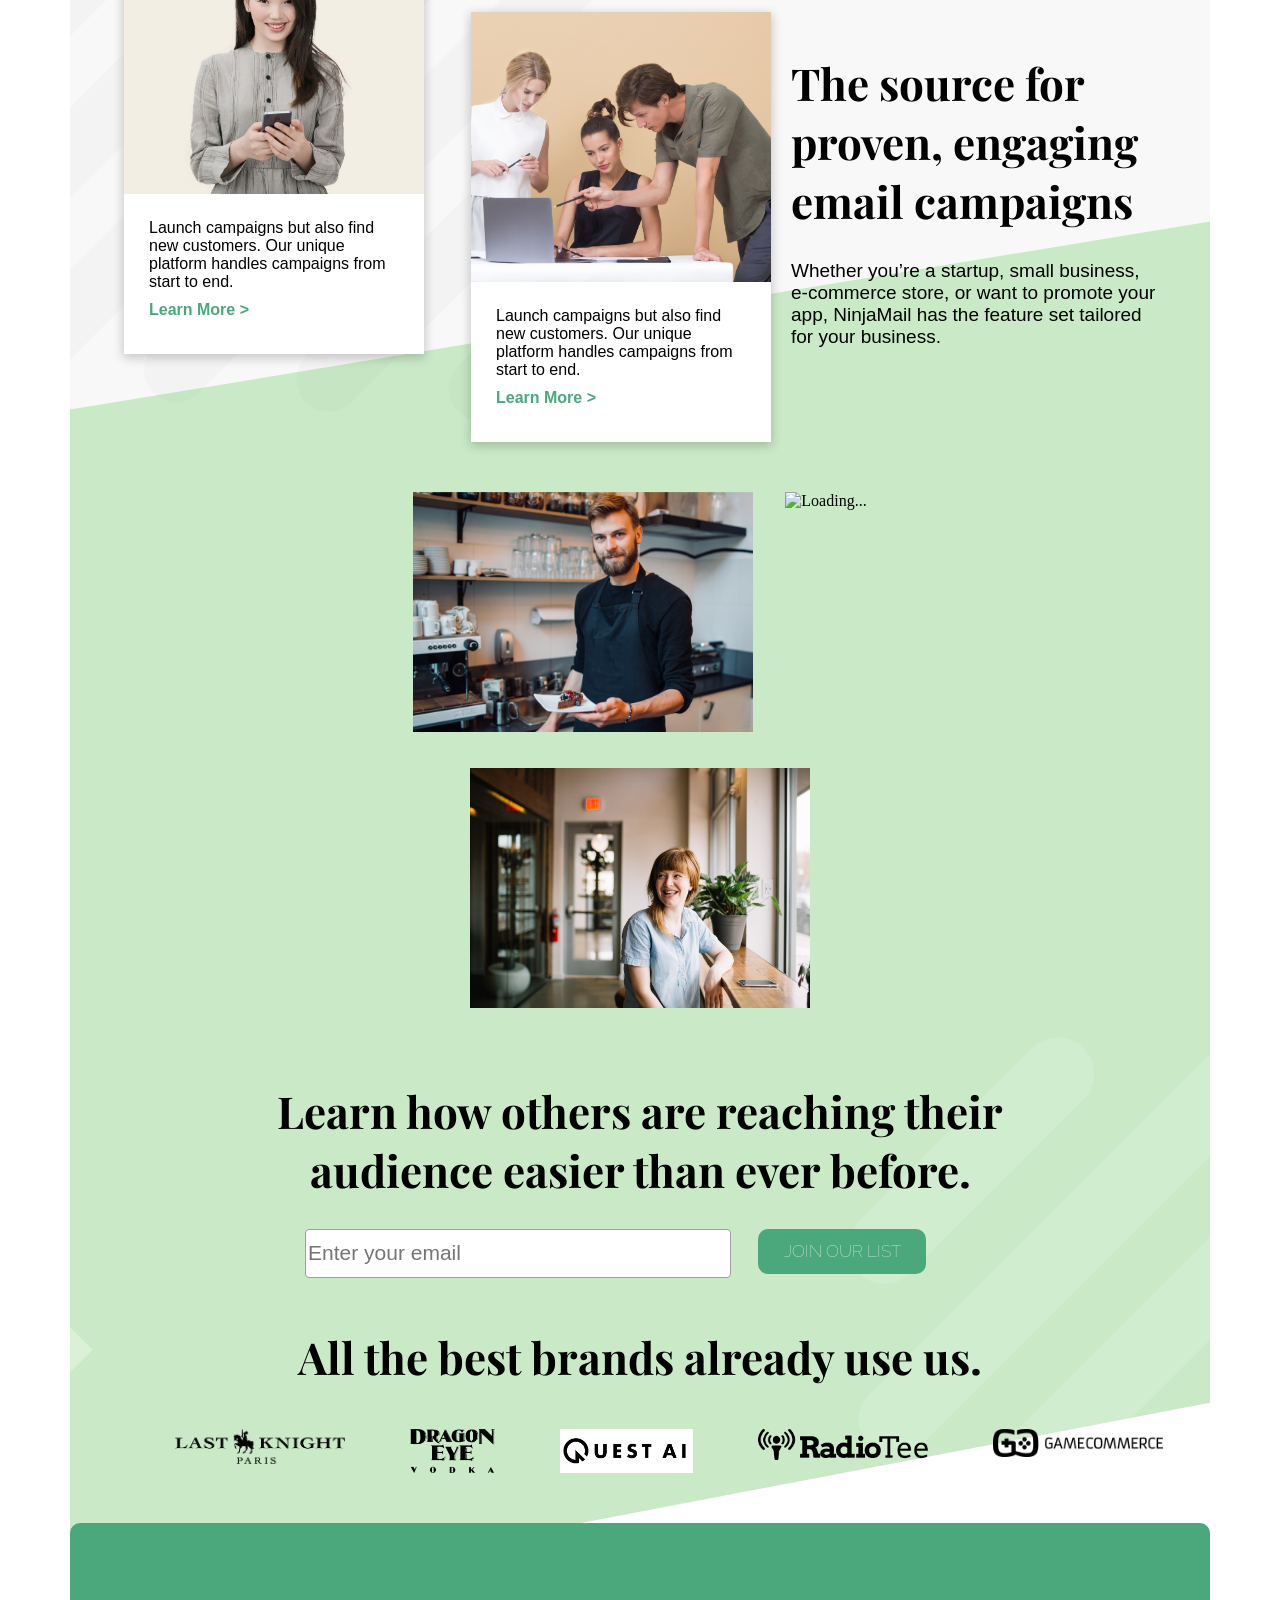
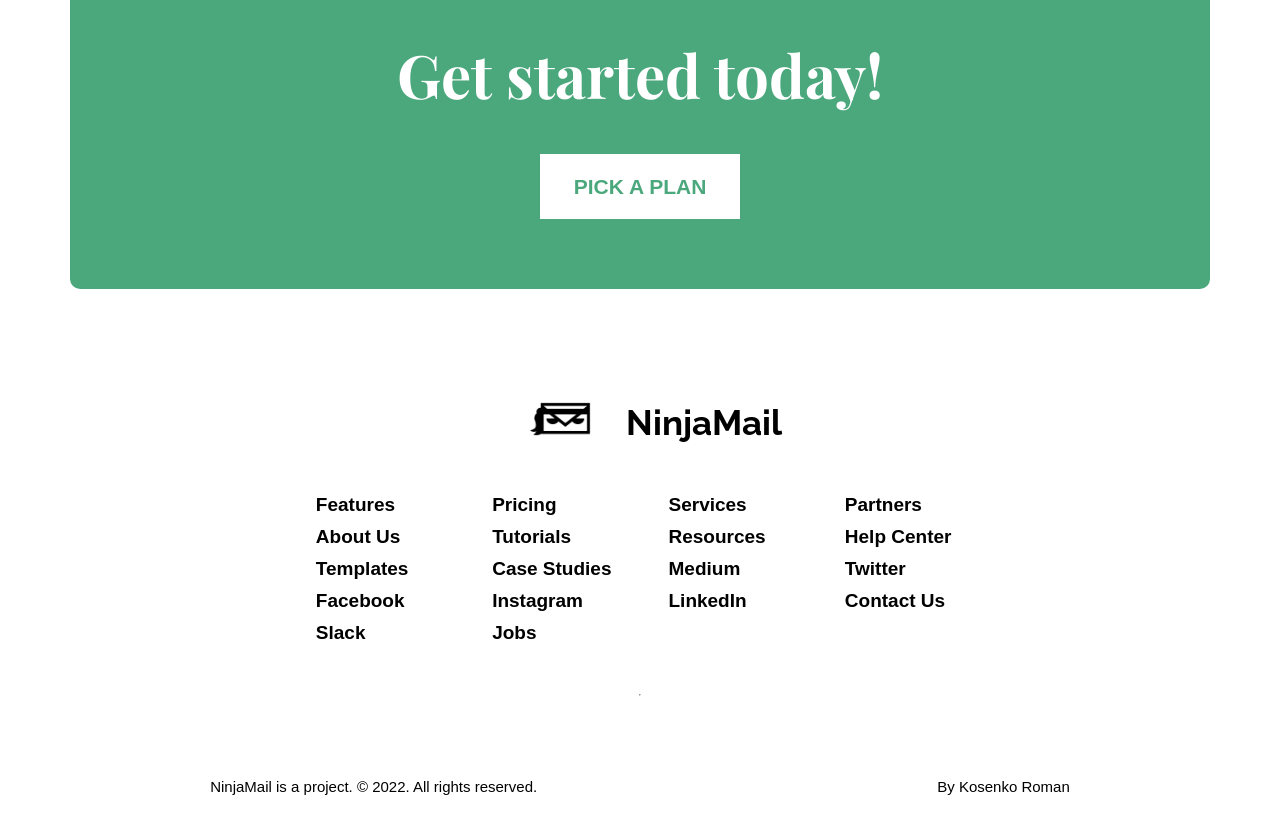
==== commit 5a573721: "Restart with a normal HTML" ====
--- a/index.html
+++ b/index.html
@@ -4,7 +4,7 @@
     <head>
         <meta charset="UTF-8">
         <title>Title</title>
-        <meta name="viewport" content="width=device-width, user-scalable=no">
+        <meta name="viewport" content="width=device-width, initial-scale=1, shrink-to-fit=no">
         <link rel="stylesheet" href="./style.css">
         <link rel="preconnect" href="https://fonts.googleapis.com">
         <link rel="preconnect" href="https://fonts.gstatic.com" crossorigin>
@@ -99,13 +99,14 @@
                                 <img src="./img/gallery-2.png" alt="Loading...">
                             </div>
                         </div>
-                        <div class="gallery-low">
-                            <div class="gallery-3">
-                                <img src="./img/gallery-3.png" alt="Loading...">
-                            </div>
+                        <div class="gallery-3">
+                            <img src="./img/gallery-3.png" alt="Loading...">
                         </div>
                     </div>
-                    <h1>Learn how others are reaching their audience easier than ever before.</h1>
+
+                    <div class="learn">
+                        <h1 class="learn__title">Learn how others are reaching their audience easier than ever before.</h1>
+                    </div>
 
                     <div class="email">
                         <input type="text" placeholder="Enter your email"/>
@@ -160,11 +161,9 @@
                         <a href="">Slack</a>
                         <a href="">Jobs</a>
                     </div>
-                </div>
-                <hr>
+                    <hr>
 
-                <div class="info">
-                    <div class="container">
+                    <div class="info">
                         <span class="text">NinjaMail is a project. © 2022. All rights reserved.</span>
                         <span class="name"> By Kosenko Roman</span>
                     </div>
--- a/style.css
+++ b/style.css
@@ -11,8 +11,10 @@
     text-decoration: none;
     color: black;
 }
+
 body{
     max-width: 1170px;
+    margin: 0 auto;
 }
 
 /*HEADER*/
@@ -22,6 +24,7 @@
     display: flex;
     align-items: center;
     justify-content: center;
+    width: 1170px;
 }
 
 .NinjaMainLogo{
@@ -46,9 +49,8 @@
     display: flex;
     align-items: center;
     justify-content: center;
-    margin-right: 100px;
-    margin-left: 310px;
-    margin-top: 30px;
+    margin-left: auto;
+    padding-top: 30px;
 }
 
 .links{
@@ -84,7 +86,6 @@
 /*MAIN*/
 
 main{
-    height: 2648px;
     background: center / cover no-repeat url('./img/background.svg');
 }
 
@@ -201,8 +202,12 @@
 }
 
 .sec-3{
-    width: 1098px;
-    margin: 0 auto;
+    display: flex;
+    justify-content: center;
+    margin-bottom: 50px;
+}
+
+.cards{
     display: flex;
 }
 
@@ -310,34 +315,42 @@
     font-size: 19px;
 }
 
-
-.sec-4{
-    width: 1090px;
-    height: 530px;
-    margin: 130px auto 0 auto;
-    display: flex;
-    flex-direction: column;
-    align-items: center;
-    justify-content: center;
-}
-
-.gallery{
-    display: flex;
-}
-
+.sec-4 .gallery{
+    display: flex;
+    flex-direction: column;
+    justify-content: center;
+    align-items: center;
+    margin-bottom: 40px;
+}
 
 .gallery img{
     width: 340px;
     height: 240px;
+}
+
+.gallery-up{
+    display: flex;
+    margin-bottom: 32px;
+}
+
+.gallery-1 img{
     margin-right: 32px;
 }
 
-.sec-4 h1{
-    margin-top: 40px;
+.sec-4{
+    margin-bottom: 20px;
+}
+
+.sec-4 .learn{
+    display: flex;
+    justify-content:center;
+    align-items: center;
+}
+
+.learn__title{
     font-family: 'Playfair Display' , sans-serif;
     font-size: 44px;
-    width: 904px;
-    height: 125px;
+    width: 900px;
     text-align: center;
 }
 
@@ -376,12 +389,11 @@
 
 .brands{
     width: 944px;
-    height: 220px;
-    margin: 0 auto 146px auto;
-    display: flex;
-    flex-direction: column;
-    align-items: center;
-    justify-content: center;
+    display: flex;
+    flex-direction: column;
+    align-items: center;
+    justify-content: center;
+    margin: 0 auto 50px auto;
 }
 
 .brands h1{
@@ -394,8 +406,6 @@
     display: grid;
     grid-template-columns: repeat(5 , 1fr);
     width: 930px;
-    height: 50px;
-    margin: 0 auto;
 }
 
 .logos img{
@@ -437,14 +447,32 @@
 
 .footer{
     display: flex;
-    justify-content: center;
-    margin: 0 300px 0 0;
+    flex-direction: column;
+    align-items: center;
+    justify-content: center;
 }
 
 .logo-foot{
-    margin-right: 200px;
-}
-
+    margin: 0 auto 40px auto;
+}
+
+/*.NinjaMainLogo{*/
+/*    padding-top: 28px;*/
+/*    display: flex;*/
+/*    align-items: center;*/
+/*}*/
+
+/*.NinjaMainLogo span{*/
+/*    font-family: 'Raleway', sans-serif;*/
+/*    font-weight: 900;*/
+/*    font-size: 35px;*/
+/*}*/
+
+/*.logo_img{*/
+/*    display: inline-block;*/
+/*    width: 128px;*/
+/*    height: 64px;*/
+/*}*/
 .footer-links{
     display: grid;
     grid-template-columns: 1fr 1fr 1fr 1fr;
@@ -454,7 +482,6 @@
     font-weight: 550;
     grid-row-gap: 10px;
     grid-column-gap: 57px;
-    margin-top: 40px;
 }
 
 
@@ -484,7 +511,6 @@
 
 /*ADAPTIVE*/
 
-/*DONE*/
 @media screen and (max-width: 1280px) {
     body{
         max-width: 1140px;
@@ -494,32 +520,9 @@
         width: 1140px;
     }
 
-    .NinjaMainLogo{
-        margin-left: 250px;
-    }
-    .nav_links{
-        margin-right: 300px;
-        margin-left: 200px;
-    }
-    .cards{
-        display: flex;
-    }
-    .sec-3 .description{
-        margin-left: 30px;
-    }
-    .sec-4{
-        margin-bottom: 150px;
-    }
-
-    .sec-4 .gallery{
-        display: flex;
-    }
-    .sec-4 .gallery-up{
-        display: flex;
-    }
-}
-
-/*DONE*/
+
+}
+
 @media screen and (max-width: 1199px) {
     body{
         max-width: 960px;
@@ -528,50 +531,6 @@
         width: 960px;
     }
 
-    .NinjaMainLogo{
-        justify-content: center;
-    }
-    .nav_links{
-        margin-top: 20px;
-        margin-left: 50px;
-    }
-
-    .hero-left-side{
-        margin-left: 50px;
-    }
-    .hero-photo{
-        top: -20px;
-        z-index: 1;
-        left: -180px;
-    }
-
-    .cards{
-        display: flex;
-    }
-    .description{
-        width: 250px;
-    }
-    .sec-3 .description h1{
-        font-size: 35px;
-    }
-
-    .sec-3 .description span{
-        font-size: 19px;
-    }
-
-    .sec-4{
-        margin-bottom: 150px;
-    }
-
-    .sec-4 .gallery{
-        display: flex;
-        flex-direction: column;
-        align-items: center;
-    }
-    .sec-4 .gallery-up{
-        display: flex;
-        margin: 30px 0 ;
-    }
 
 }
 
@@ -584,73 +543,6 @@
     .container{
         width: 720px;
     }
-    .NinjaMainLogo{
-        justify-content: center;
-    }
-    .nav_links{
-        margin-top: 20px;
-        margin-left: 200px;
-    }
-    .links{
-        display: none;
-    }
-
-    .hero-left-side{
-        margin-left: 50px;
-    }
-
-    .hero-photo{
-        top: -20px;
-        z-index: 1;
-        left: -350px;
-    }
-
-    .sec-3{
-        display: flex;
-        flex-direction: column;
-        justify-content: center;
-    }
-
-    .sec-3 .cards{
-        display: flex;
-        justify-content: start;
-        margin: 0 50px 0 50px;
-    }
-    .sec-3 .description{
-        width: 600px;
-        margin: 0 50px;
-        text-align: center;
-        display: flex;
-        flex-direction: column;
-        justify-content: center;
-    }
-    .sec-4 .gallery{
-        margin-right: 350px;
-    }
-
-    .sec-4 h1{
-        margin-right: 350px;
-    }
-    .sec-4 .email{
-        margin-right: 350px;
-    }
-
-    .brands h1{
-        margin-right: 200px;
-    }
-    .brands .logos{
-        width: 720px;
-        grid-template-columns: repeat(2, 1fr);
-        grid-gap: 15px;
-    }
-
-    .logo-foot{
-        margin-left: 50px;
-        margin-right: 50px;
-    }
-    .footer-links{
-        grid-template-columns: 1fr 1fr 1fr;
-    }
 }
 
 
@@ -663,101 +555,6 @@
         width: 540px;
     }
 
-    .NinjaMainLogo{
-        justify-content: center;
-    }
-
-    .nav_links{
-        margin-top: 20px;
-        margin-left: 100px;
-    }
-    .links{
-        display: none;
-    }
-
-    .hero{
-        margin-bottom: 500px;
-    }
-    .hero-left-side{
-        margin-top: 0;
-    }
-
-    .hero-photo{
-        width: 700px;
-        height: 400px;
-        top: 300px;
-        z-index: 1;
-        left: -550px;
-    }
-
-    .sec-3 .cards {
-        display: flex;
-        flex-direction: column;
-        align-items: center;
-        justify-content: center;
-        margin-left: -600px;
-    }
-
-    .card-1{
-        margin-left: 47px;
-    }
-    .card-2{
-        margin-top: 20px;
-    }
-
-    .sec-3 .description{
-        width: 500px;
-        text-align: center;
-        display: flex;
-        flex-direction: column;
-        justify-content: center;
-        margin-top: 10px;
-        margin-left: 0;
-    }
-
-    .gallery{
-        margin-left: -200px;
-        margin-top: 700px;
-    }
-    .gallery-up{
-        flex-direction: column;
-    }
-    .gallery-1{
-        margin-bottom: 30px;
-    }
-
-    .sec-4 h1{
-        text-align: start;
-        width: 400px;
-        margin-left: -180px;
-        margin-bottom: 180px;
-    }
-
-    .email{
-        display: flex;
-        flex-direction: column;
-        justify-content: center;
-        align-items: center;
-        margin-left: -200px;
-        margin-bottom: 150px;
-    }
-    .email input{
-        margin-bottom: 10px;
-    }
-
-    .brands{
-        margin-top: 700px;
-        margin-left: -100px;
-    }
-
-    .brands h1{
-        width: 400px;
-    }
-
-    .footer-links{
-        grid-template-columns: 1fr 1fr ;
-    }
-
 }
 
 /*Done*/
@@ -765,195 +562,7 @@
     body{
         max-width: 350px;
     }
-    .container{
+    .container {
         width: 350px;
     }
-
-    header .container{
-        display: flex;
-        flex-direction: column;
-    }
-    .NinjaMainLogo{
-        margin-left: -30px;
-    }
-
-    .sign_up_btn{
-        margin-left: 175px;
-    }
-
-    .hero-left-side{
-        width: 300px;
-        margin-left: -475px;
-        margin-top: 125px;
-    }
-
-    .hero-left-side h1{
-        font-size: 45px;
-        margin-bottom: 5px;
-        width: 150px;
-    }
-
-    .hero-left-side .desc{
-        font-size: 19px;
-        width: 320px;
-        margin-left: 30px;
-        margin-top: 150px;
-    }
-
-    .hero-photo{
-        width: 350px;
-        height: 250px;
-        margin-top: 200px;
-        top: -150px;
-        z-index: 1;
-        left: -275px;
-    }
-    .hero-buttons{
-        margin-top: 30px;
-        margin-left: 30px;
-        display: flex;
-    }
-
-    .hero-buttons button{
-        width: 200px;
-    }
-    .hero-buttons :nth-child(1){
-        margin-top: 35px;
-        min-width: 150px;
-    }
-
-    .hero-buttons :nth-child(2){
-        margin-top: 35px;
-        margin-left: 30px;
-        min-width: 150px;
-    }
-
-    .video-part{
-        margin-top: -325px;
-        margin-bottom: 50px;
-    }
-
-    .video-part h1{
-
-        margin-left: auto;
-        margin-right: auto;
-        left: 0;
-        right: 0;
-        text-align: center;
-        font-size: 40px;
-        margin-top: 50px;
-    }
-
-    .video-part button{
-
-        margin-left: auto;
-        margin-right: auto;
-        left: 0;
-        right: 0;
-        font-size: 15px;
-        width: 150px;
-        height: 50px;
-        margin-top: 180px;
-    }
-
-    .video-img{
-        width: 370px;
-        height: 250px;
-    }
-
-   .sec-3{
-       margin-left: -75px;
-   }
-
-   .sec-3 .description{
-       margin-left: 115px;
-   }
-    .description h1{
-        width: 275px;
-    }
-
-    .description span{
-        width: 250px;
-    }
-
-    .gallery img{
-        width: 340px;
-        height: 240px;
-        margin-right: 180px;
-    }
-
-    .sec-4 h1{
-        margin-left: -350px;
-        width: 300px;
-    }
-
-    .email{
-        width: 670px;
-        max-height: 110px;
-        margin-left: -350px;
-    }
-
-    .email input{
-        width: 300px;
-        height: 45px;
-        font-size: 21px;
-    }
-
-    .email .join{
-        width: 168px;
-        height: 45px;
-        margin-right: 20px ;
-        font-size: 17px;
-    }
-
-
-
-    .brands{
-        width: 944px;
-        height: 220px;
-        margin-top: 700px;
-        margin-bottom: 400px;
-    }
-
-    .brands h1{
-        font-size: 44px;
-        margin-left: -150px;
-        width: 300px;
-    }
-
-    .brands .logos{
-        display: grid;
-        grid-template-columns: repeat(1 , 1fr);
-        grid-gap: 40px;
-        width: 930px;
-        height: 50px;
-        margin-right: -175px;
-    }
-
-    .get-started{
-        width: 100%;
-        height: 366px;
-        margin-bottom: 73px;
-    }
-
-    .get-started h1{
-        text-align: center;
-        font-size: 60px;
-        color: white;
-    }
-
-    .footer{
-        flex-direction: column;
-        margin-left: 125px;
-    }
-
-
-    .footer-links{
-        grid-template-columns: 1fr 1fr;
-        font-size: 19px;
-        grid-row-gap: 10px;
-        grid-column-gap: 57px;
-        margin-top: 40px;
-        margin-left: -65px;
-    }
 }
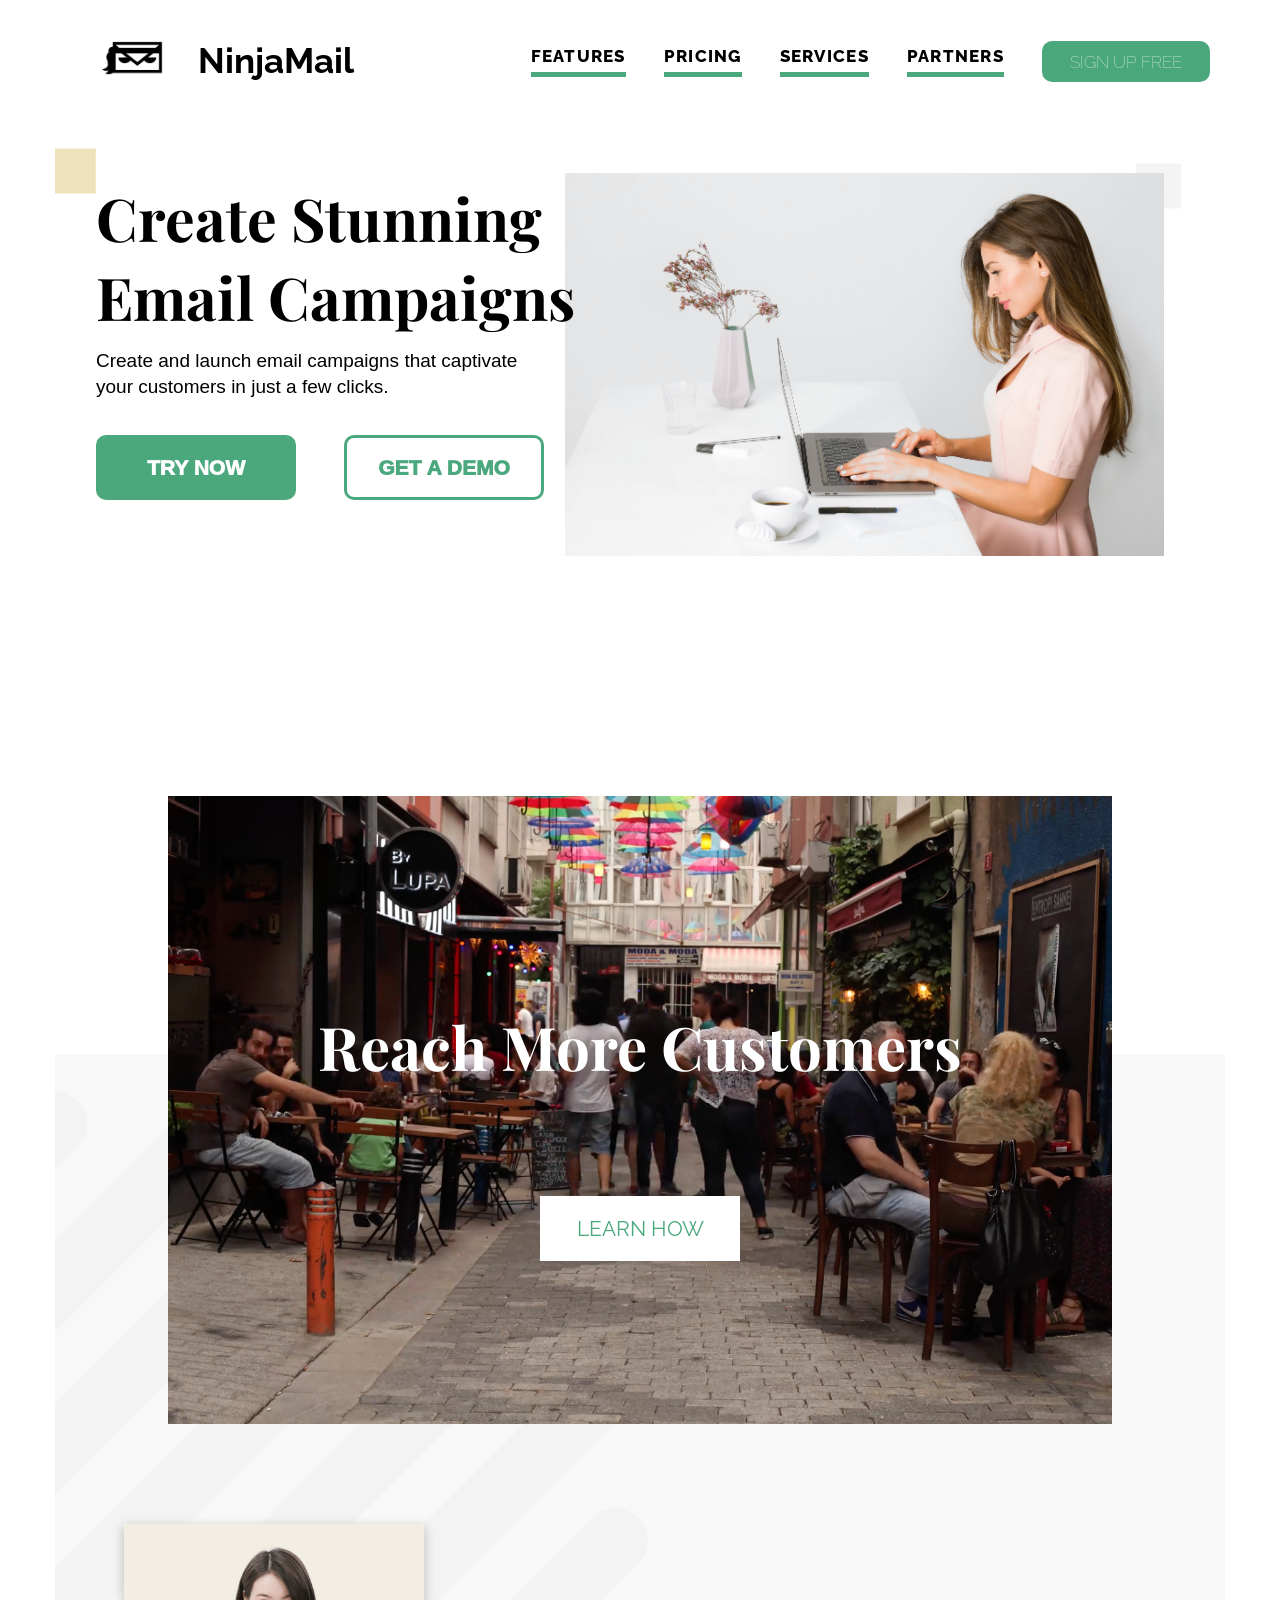
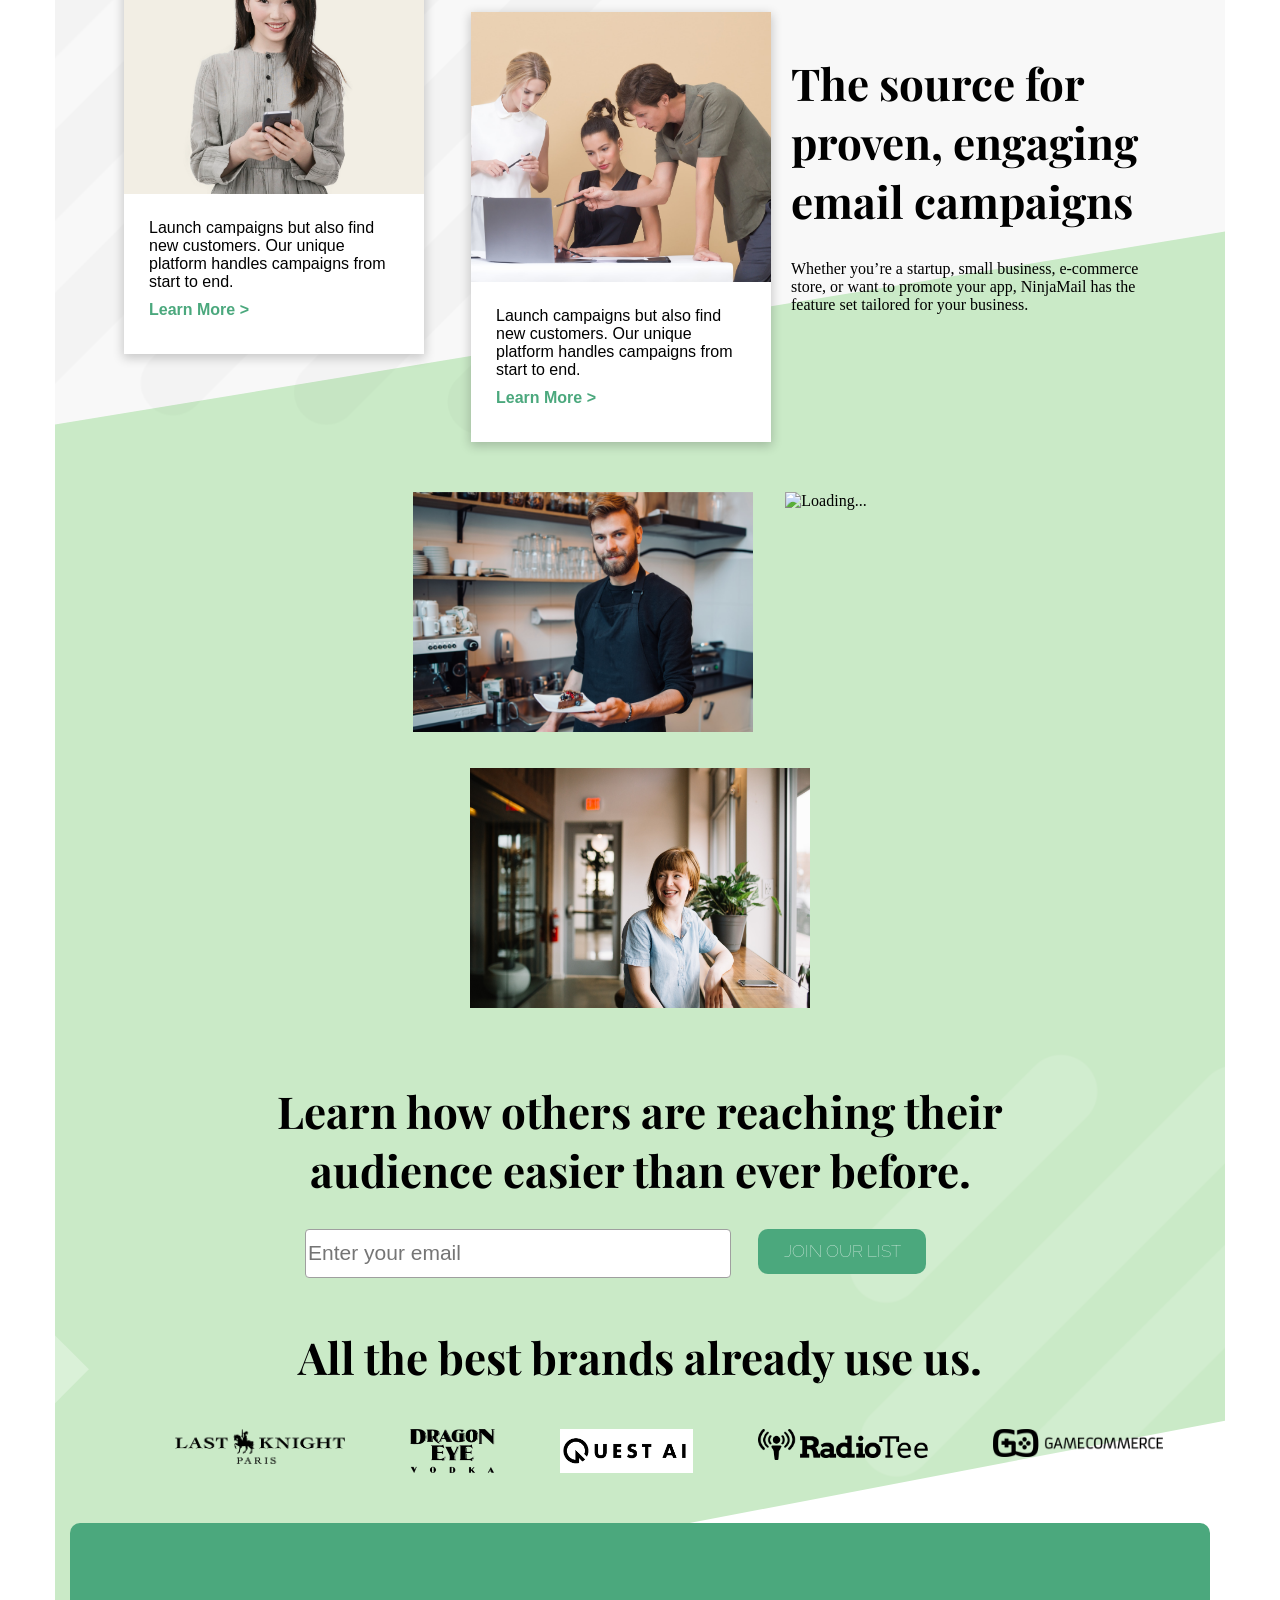
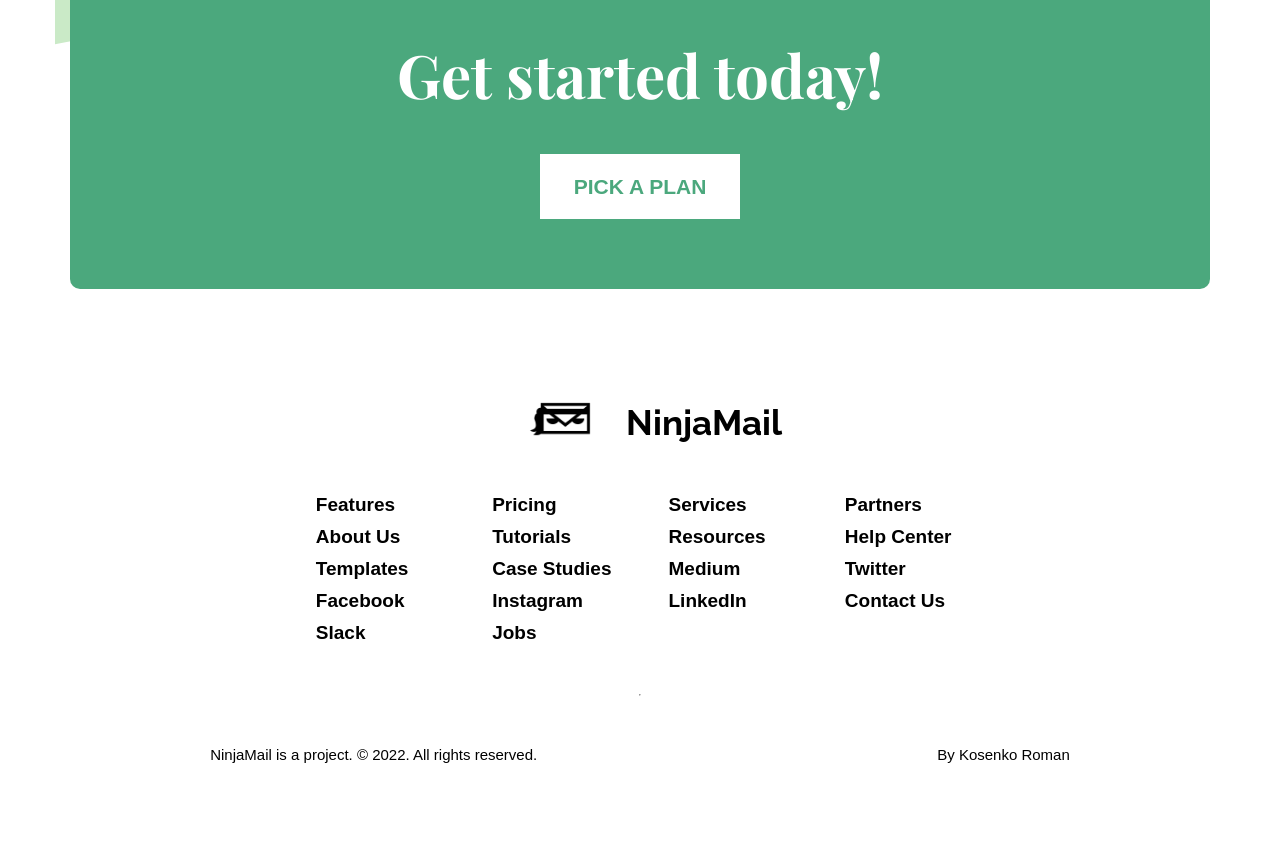
==== commit f2a336f8: "Adaptive done. Burger is waiting." ====
--- a/index.html
+++ b/index.html
@@ -81,9 +81,9 @@
 
                     <div class="description">
                         <h1>The source for proven, engaging email campaigns</h1>
-                        <span>Whether you’re a startup, small business, e-commerce store, or want to promote your app, NinjaMail
+                        <div class="description__span">Whether you’re a startup, small business, e-commerce store, or want to promote your app, NinjaMail
                             has the feature set tailored for your business.
-                        </span>
+                        </div>
                     </div>
                 </div>
 
@@ -164,7 +164,7 @@
                     <hr>
 
                     <div class="info">
-                        <span class="text">NinjaMail is a project. © 2022. All rights reserved.</span>
+                        <div class="text">NinjaMail is a project. © 2022. All rights reserved.</div>
                         <span class="name"> By Kosenko Roman</span>
                     </div>
                 </div>
--- a/style.css
+++ b/style.css
@@ -24,7 +24,6 @@
     display: flex;
     align-items: center;
     justify-content: center;
-    width: 1170px;
 }
 
 .NinjaMainLogo{
@@ -456,23 +455,6 @@
     margin: 0 auto 40px auto;
 }
 
-/*.NinjaMainLogo{*/
-/*    padding-top: 28px;*/
-/*    display: flex;*/
-/*    align-items: center;*/
-/*}*/
-
-/*.NinjaMainLogo span{*/
-/*    font-family: 'Raleway', sans-serif;*/
-/*    font-weight: 900;*/
-/*    font-size: 35px;*/
-/*}*/
-
-/*.logo_img{*/
-/*    display: inline-block;*/
-/*    width: 128px;*/
-/*    height: 64px;*/
-/*}*/
 .footer-links{
     display: grid;
     grid-template-columns: 1fr 1fr 1fr 1fr;
@@ -494,7 +476,7 @@
     display: flex;
     align-items: center;
     justify-content: center;
-    height: 100px;
+    padding: 10px 0 100px 0;
 }
 
 .info .text{
@@ -511,26 +493,38 @@
 
 /*ADAPTIVE*/
 
+/*DONE*/
 @media screen and (max-width: 1280px) {
-    body{
-        max-width: 1140px;
-    }
-
     .container{
         width: 1140px;
     }
 
-
-}
-
+}
+
+/*DONE*/
 @media screen and (max-width: 1199px) {
-    body{
-        max-width: 960px;
-    }
     .container{
         width: 960px;
     }
 
+    .hero{
+        width: 960px;
+    }
+
+    .hero-left-side{
+        padding: 0 0 0 300px;
+    }
+
+    .hero-photo{
+        left: -200px;
+    }
+    .brands .logos{
+        grid-template-columns: repeat(2 , 1fr);
+        grid-gap: 30px;
+    }
+    .brands .logos img{
+        justify-self: center;
+    }
 
 }
 
@@ -543,26 +537,334 @@
     .container{
         width: 720px;
     }
+
+    .links{
+        display: none;
+    }
+
+    .hero{
+        width: 700px;
+        margin-bottom: 150px;
+    }
+
+    .hero-photo{
+        left: -300px;
+    }
+
+    .video-part h1{
+        margin-top: 150px;
+    }
+
+    .video-part button{
+        margin-top: 300px;
+    }
+
+    .video-img{
+        width: 100%;
+        height: 100%;
+    }
+
+    .cards{
+        display: flex;
+        flex-direction: column;
+    }
+
+    .brands{
+        width: 100%;
+    }
+    .brands .logos{
+        width: 75%;
+    }
 }
 
 
 /*DONE*/
 @media screen and (max-width: 767px) {
-    body{
-        max-width: 540px;
-    }
     .container {
         width: 540px;
     }
 
-}
-
-/*Done*/
+    .links{
+        display: none;
+    }
+
+    header{
+        margin-bottom: 150px;
+    }
+
+    .hero{
+        flex-direction: column;
+        align-items: center;
+        justify-content: center;
+        width: 100%;
+        margin-bottom: 300px;
+    }
+
+    .hero-left-side{
+        margin-bottom: 20px;
+        padding: 0;
+    }
+
+    .hero-photo{
+        width: 100%;
+        position: static;
+        margin-top: 10px;
+    }
+
+    .video-part h1{
+        font-size: 40px;
+        margin-top: 100px;
+    }
+
+    .video-part button{
+        margin-top: 200px;
+    }
+
+    .video-img{
+        width: 100%;
+        height: 100%;
+    }
+
+    .cards{
+        display: flex;
+        flex-direction: column;
+    }
+
+    .gallery-up{
+        flex-direction: column;
+        margin-bottom: 10px;
+    }
+    .gallery-1{
+        margin-bottom: 10px;
+    }
+
+    .gallery-1 img{
+        margin-right: 0;
+    }
+
+    .email{
+        display: flex;
+        flex-direction: column;
+        justify-content: center;
+        align-items: center;
+        width: 100%;
+    }
+
+    .email input{
+        margin-right: 0;
+    }
+
+    .brands{
+        width: 100%;
+        justify-content: center;
+    }
+    .brands h1{
+        text-align: center;
+    }
+    .brands .logos{
+        width: 50%;
+        grid-template-columns: repeat(1 , 1fr);
+    }
+    .brands .logos img{
+        margin: 0 auto;
+    }
+
+    .footer-links{
+        grid-template-columns: 1fr 1fr;
+    }
+
+    .info{
+        flex-direction: column;
+        align-items: center;
+        justify-content: center;
+        padding: 10px 0 100px 0;
+    }
+
+    .info .text{
+        width: 100%;
+        margin: 0 auto 10px auto;
+    }
+
+}
+
+
+/*DONE*/
 @media screen and (max-width: 575px) {
-    body{
-        max-width: 350px;
-    }
     .container {
         width: 350px;
     }
+
+    .links{
+        display: none;
+    }
+    .nav_links{
+        width: 100%;
+    }
+
+    header .container{
+        flex-direction: column;
+        justify-content: center;
+        align-items: center;
+        width: 100%;
+        padding-top: 10px;
+    }
+
+    .hero{
+        width: 100%;
+        margin: 0 auto 200px auto;
+    }
+
+    .hero-left-side{
+        margin-top: 10px;
+    }
+    .hero-left-side h1{
+        font-size: 45px;
+        text-align: center;
+        width: 100%;
+        margin-bottom: 50px;
+    }
+
+    .hero-left-side .desc{
+        font-size: 19px;
+        width: 100%;
+        text-align: center;
+    }
+
+    .hero-buttons{
+        display: flex;
+        justify-content: center;
+    }
+    .hero-buttons :nth-child(1){
+        margin-top: 35px;
+        font-size: 17px;
+        width: 45%;
+        height: 40px;
+    }
+    .hero-buttons :nth-child(2){
+        margin-top: 35px;
+        font-size: 17px;
+        width: 45%;
+        height: 40px;
+        margin-left: 20px;
+    }
+
+    .video-part{
+        margin-bottom: 30px;
+    }
+
+    .video-part h1{
+        font-size: 25px;
+        margin-top: 60px;
+    }
+
+    .video-part button{
+        font-size: 16px;
+        width: 45%;
+        height: 40px;
+        margin-top: 125px;
+    }
+
+    .sec-3{
+        flex-direction: column;
+        justify-content: center;
+        margin-bottom: 50px;
+    }
+
+    .cards{
+        width: 100%;
+    }
+    .card-1{
+        height: 70%;
+        width: 70%;
+        margin: 0 auto 20px auto;
+    }
+
+    .card-1 img{
+        width: 100%;
+        height: 100%;
+    }
+
+    .card-2{
+        height: 70%;
+        width: 70%;
+        margin: 0 auto;
+    }
+
+    .card-2 img{
+        width: 100%;
+        height: 100%;
+    }
+
+
+    .description{
+        margin-top: 30px;
+        width: 100%;
+        margin-left: 0;
+    }
+
+    .description h1{
+        font-size: 30px;
+        text-align: center;
+    }
+
+    .description .description__span{
+        margin: 0 auto;
+        width: 80%;
+        text-align: center;
+        font-size: 19px;
+    }
+
+    .sec-4 .gallery{
+        margin: 0 auto 40px auto;
+    }
+
+    .gallery img{
+        width: 80%;
+        height: 100%;
+    }
+    .gallery-1{
+        width: 100%;
+        display: flex;
+        justify-content: center;
+    }
+
+    .gallery-2{
+        width: 100%;
+        display: flex;
+        justify-content: center;
+    }
+    .gallery-3{
+        width: 100%;
+        display: flex;
+        justify-content: center;
+    }
+
+    .learn__title{
+        font-size: 35px;
+        width: 100%;
+        text-align: center;
+    }
+
+    .email{
+        display: flex;
+        width: 100%;
+        margin: 0 auto;
+    }
+
+    .email input{
+        display: block;
+        width: 80%;
+        height: 100%;
+        font-size: 19px;
+        margin-bottom: 10px;
+    }
+
+    .get-started{
+        width: 100%;
+    }
+
+    .get-started h1{
+        font-size: 55px;
+        text-align: center;
+    }
 }
